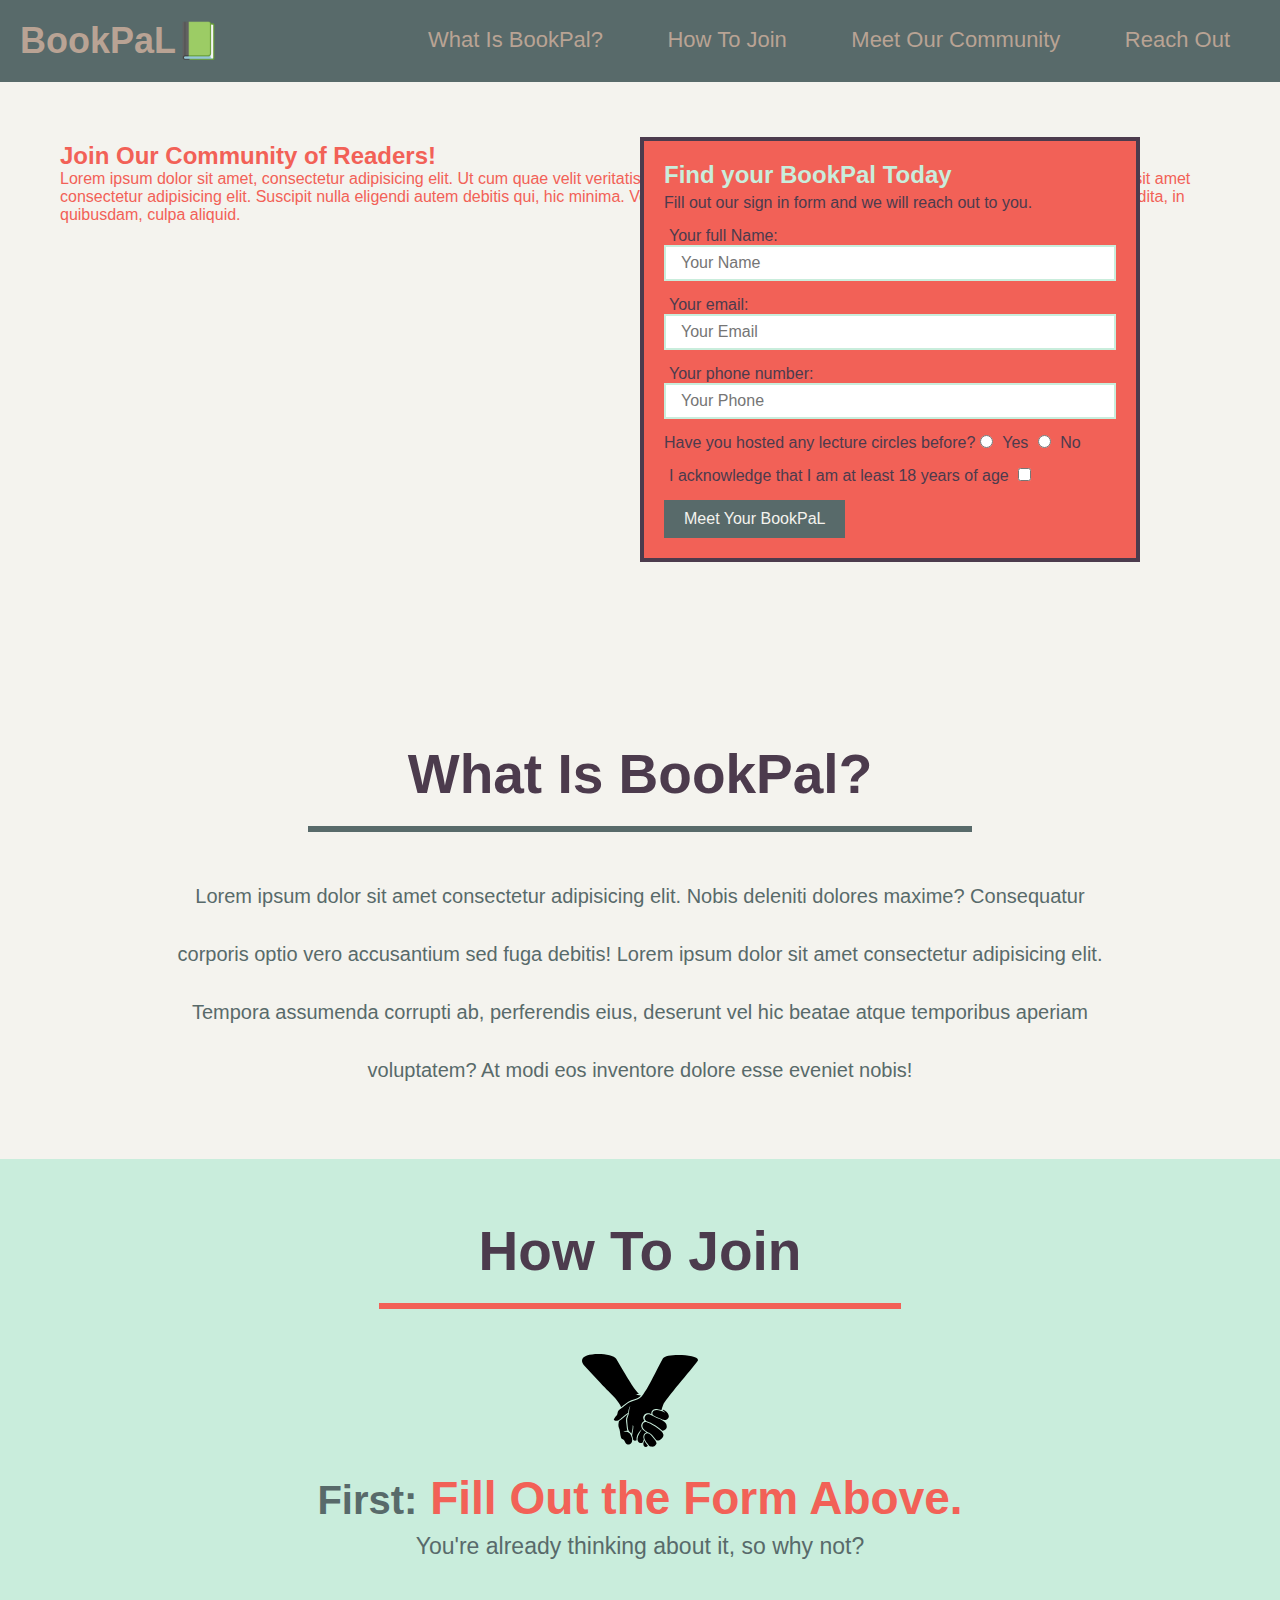
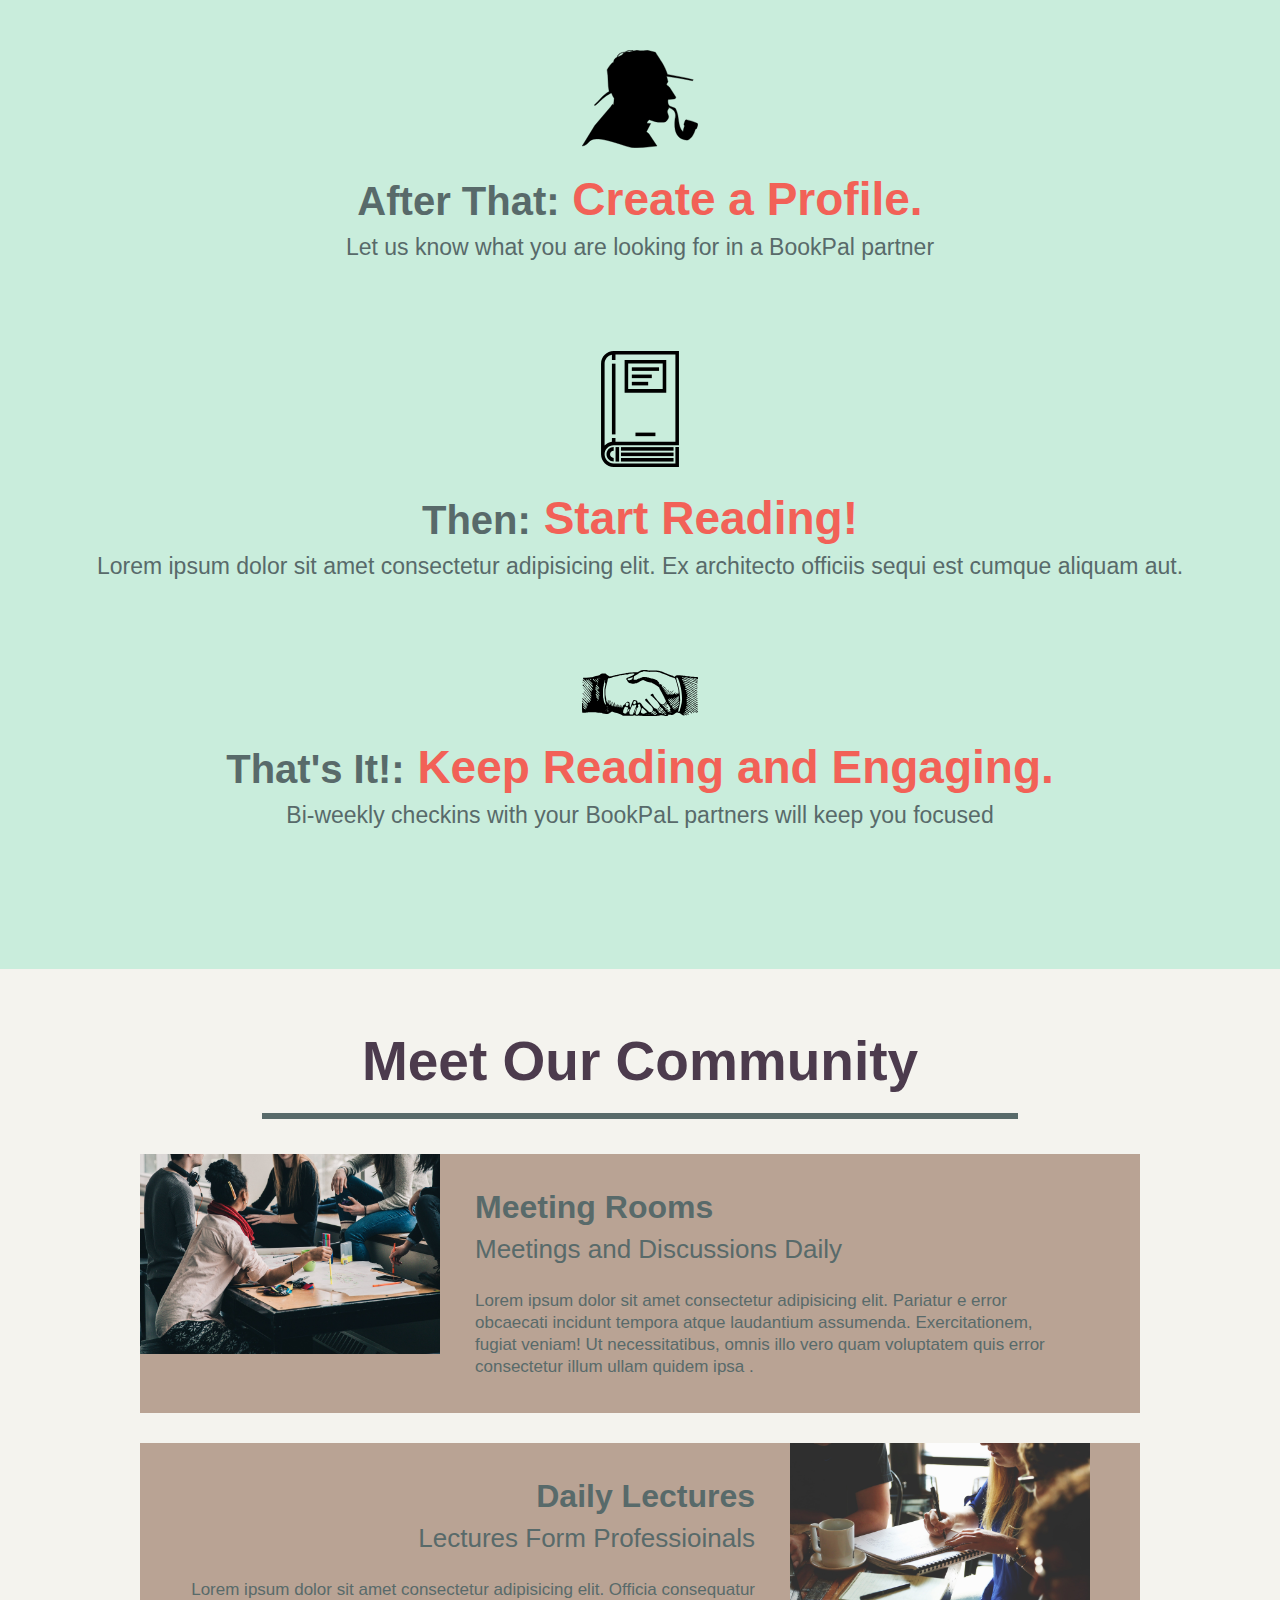
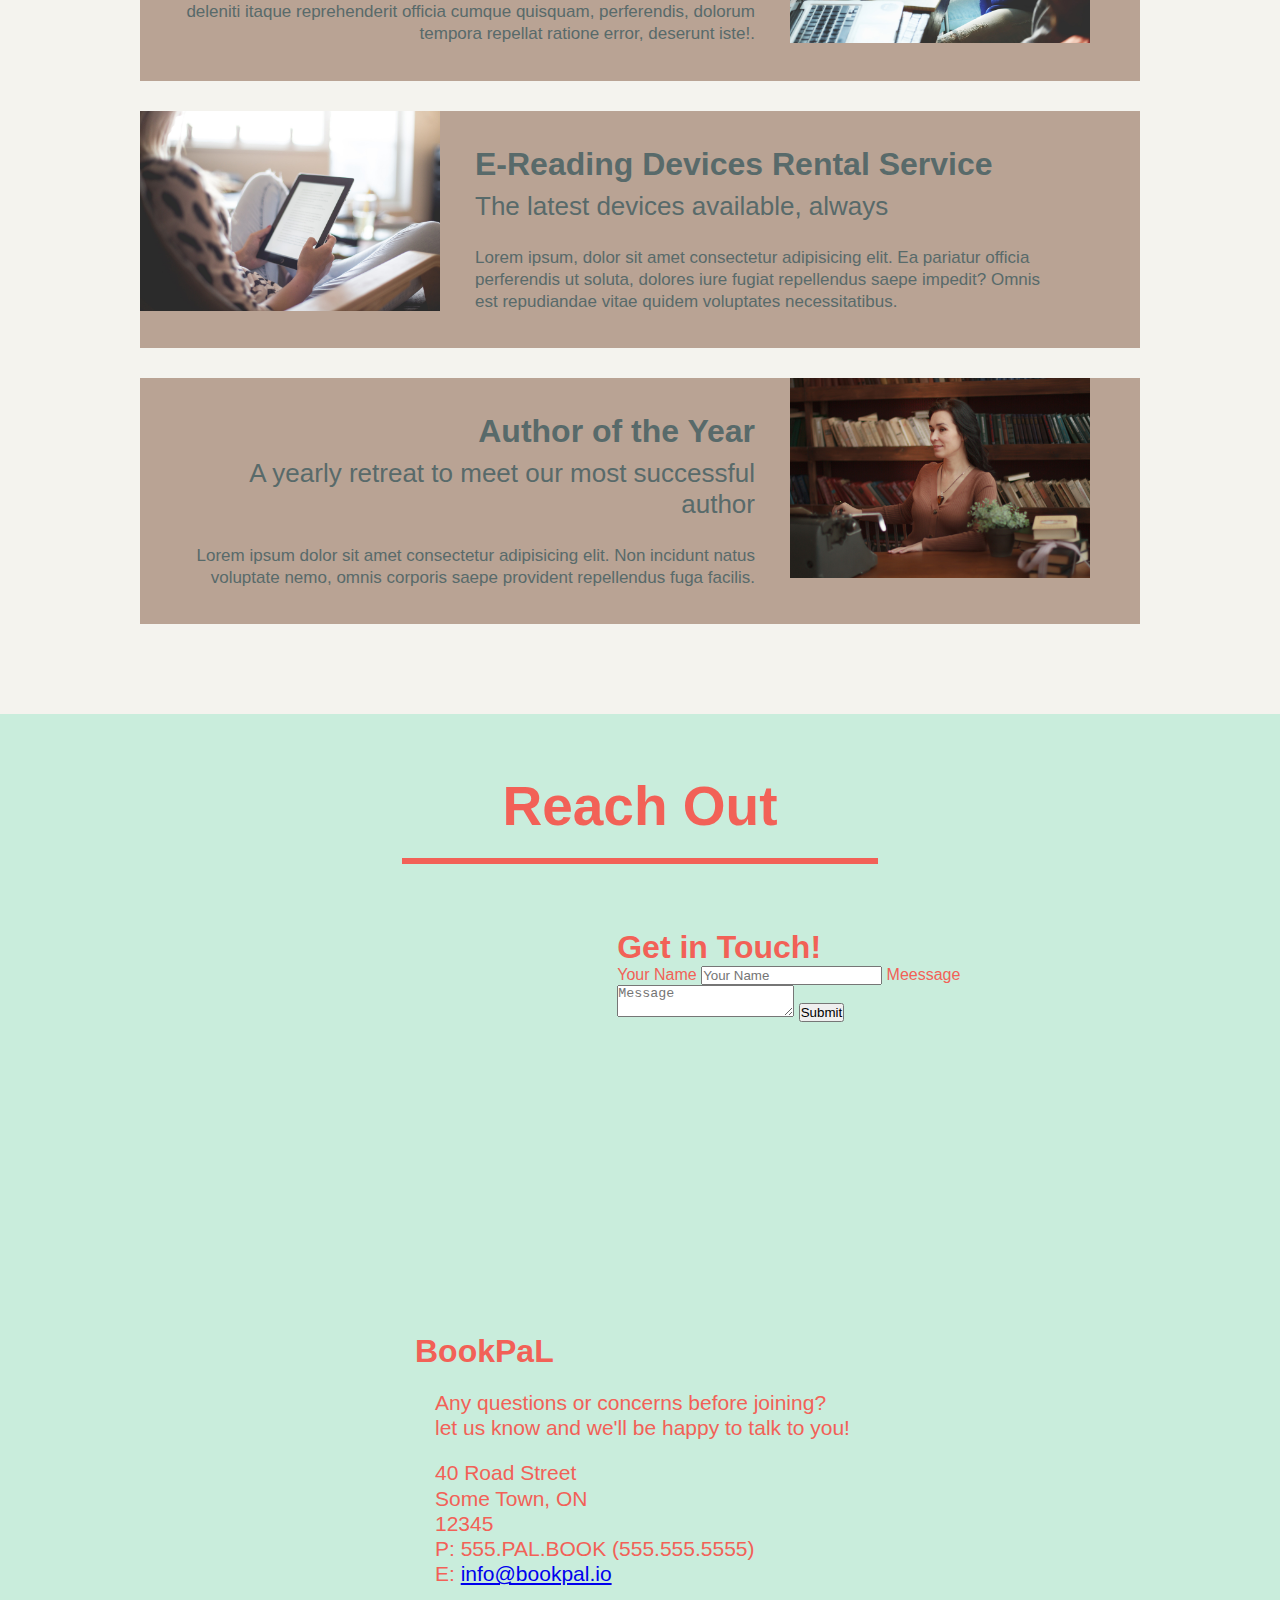
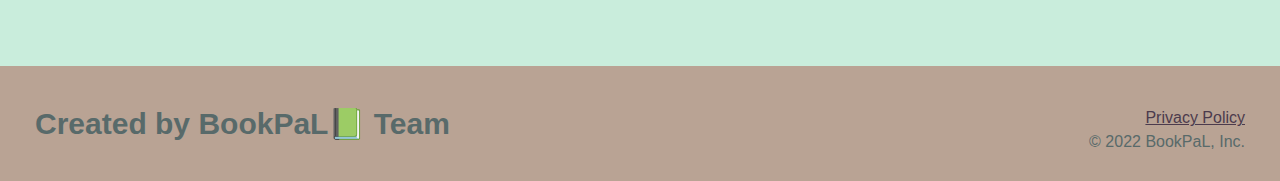
==== index.html @ dd8563ef "added a contact form scafolding" ====
<!DOCTYPE html>
<html lang="eng">
  <head>
    <meta charset="UTF-8" />
    <title>Book Pal</title>
    <link rel="stylesheet" href="./assets/css/style.css">
  </head>
  <body>
    <!-- navigation -->
    <header>
      <h1>
        <a href="/">BookPaL📗
        </a>
      </h1>
      <nav>
        <ul>
          <li><a title="link to What is BookPal"  href="#what-is-bookpal">What Is BookPal?</a></li>
          <li><a title="link to How To Join" href="#how-to-join">How To Join</a></li>
          <li><a title="link to Meet Our Comunity" href="#meet-our-community">Meet Our Community</a></li>
          <li><a title="link to Reach Out" href="#reach-out">Reach Out</a></li>
        </ul>
      </nav>
    </header>

    <!-- hero/jumbotron -->
    <section class="hero">
      <div class="hero-cta">
        <h2>Join Our Community of Readers!</h2>
        <p>Lorem ipsum dolor sit amet, consectetur adipisicing elit. Ut cum quae velit veritatis placeat natus fugit totam atque quibusdam illum!
          Lorem, ipsum dolor sit amet consectetur adipisicing elit. Suscipit nulla eligendi autem debitis qui, hic minima. Voluptatibus eos, tempora officiis ea sint inventore nemo commodi expedita, in quibusdam, culpa aliquid.
        </p>
      </div>

      <div class="hero-form">
        <h3>Find your BookPal Today</h3>
        <p>Fill out our sign in form and we will reach out to you.</p>
        <form>
          <label for="name">Your full Name:</label>
          <input type="text" placeholder="Your Name" name="name" id="name" class="form-input"/>
          <label for="email">Your email:</label>
          <input type="email" placeholder="Your Email" name="email" id="email" class="form-input"/>
          <label for="phone">Your phone number:</label>
          <input type="tel" placeholder="Your Phone" name="phone" id="phone" class="form-input"/>
          <p>
            Have you hosted any lecture circles before?
            <input type="radio" name="lecture-confirm" id="lecture-yes">
            <label for="lecture-yes">Yes</label>
            <input type="radio" name="lecture-confirm" id="lecture-no">
            <label for="lecture-no">No</label>
          </p>
          <p>
            <label for="checkbox">I acknowledge that I am at least 18 years of age </label>
            <input type="checkbox" name="age-confirm" id="checkbox">
          </p>
          <button type="submit">
            Meet Your BookPaL
          </button>
        </form>
      </div>
    </section>

    <!-- "what we do" section -->
    <section id="what-is-bookpal" class="intro">
      <h2 class="section-title primary-border">What Is BookPal?</h2>
      <p>
        Lorem ipsum dolor sit amet consectetur adipisicing elit. Nobis deleniti dolores maxime? Consequatur corporis optio vero accusantium sed fuga debitis!
        Lorem ipsum dolor sit amet consectetur adipisicing elit. Tempora assumenda corrupti ab, perferendis eius, deserunt vel hic beatae atque temporibus aperiam voluptatem? At modi eos inventore dolore esse eveniet nobis!
      </p>
    </section>

    <!-- "what you do" section -->
    <section id="how-to-join" class="steps">
      <h2 class="section-title secondary-border">How To Join</h2>
      <div>
        <img src="./assets//images/join.svg" alt="">
        <h3><span>First:</span> Fill Out the Form Above.</h3>
        <p>You're already thinking about it, so why not?</p>
      </div>
    
      <div>
        <img src="./assets/images/profile.svg" alt="">
        <h3><span>After That:</span> Create a Profile.</h3>
        <p>Let us know what you are looking for in a BookPal partner</p>
      </div>
    
      <div>
        <img src="./assets/images/read.svg" alt="">
        <h3><span>Then:</span> Start Reading!</h3>
        <p>Lorem ipsum dolor sit amet consectetur adipisicing elit. Ex architecto officiis sequi est cumque aliquam aut.</p>
      </div>
    
      <div>
        <img src="./assets/images/keep.svg" alt="">
        <h3><span>That's It!:</span> Keep Reading and Engaging.</h3>
        <p>Bi-weekly checkins with your BookPaL partners will keep you focused</p>
      </div>
    </section>

    <!-- "meet the trainers" section -->
    <section id="meet-our-community" class="community">

      <h2 class="section-title primary-border">Meet Our Community</h2>

      <article class="community-perk">
        <img src="./assets/images/community1.jpg" alt="people reading">
        <div class="community-info text-left">
          <h3>Meeting Rooms</h3>
          <h4>Meetings and Discussions Daily</h4>
          <p>Lorem ipsum dolor sit amet consectetur adipisicing elit. Pariatur e error obcaecati incidunt tempora atque laudantium assumenda. Exercitationem, fugiat veniam! Ut necessitatibus, omnis illo vero quam voluptatem quis error consectetur illum ullam quidem ipsa .</p>
        </div>
      </article>
      <article class="community-perk">
        <div class="community-info text-right">
          <h3>Daily Lectures</h3>
          <h4>Lectures Form Professioinals</h4>
          <p>Lorem ipsum dolor sit amet consectetur adipisicing elit. Officia consequatur deleniti itaque reprehenderit officia cumque quisquam, perferendis, dolorum tempora repellat ratione error, deserunt iste!.</p>
        </div>
        <img src="./assets/images/community2.jpg" alt="woman writing">
      </article>
      <article class="community-perk">
        <img src="./assets/images/community3.jpg" alt="woman reading">
        <div class="community-info text-left">
          <h3>E-Reading Devices Rental Service</h3>
          <h4>The latest devices available, always</h4>
          <p>Lorem ipsum, dolor sit amet consectetur adipisicing elit. Ea pariatur officia perferendis ut soluta, dolores iure fugiat repellendus saepe impedit? Omnis est repudiandae vitae quidem voluptates necessitatibus.</p>
        </div>
      </article>
      <article class="community-perk">
        <div class="community-info text-right">
          <h3>Author of the Year</h3>
          <h4>A yearly retreat to meet our most successful author</h4>
          <p>Lorem ipsum dolor sit amet consectetur adipisicing elit. Non incidunt natus voluptate nemo, omnis corporis saepe provident repellendus fuga facilis.</p>
        </div>
        <img src="./assets/images/community4.jpg" alt="woman librarian">
      </article>
      
    </section>

    <!-- "reach out" section -->
    <section id="reach-out" class="contact">
      <h2 class="section-title">Reach Out</h2>
      <div class="contact-info">
        <iframe src="https://www.google.com/maps/embed?pb=!1m18!1m12!1m3!1d22413.95978256973!2d-75.73854106124037!3d45.39431506239845!2m3!1f0!2f0!3f0!3m2!1i1024!2i768!4f13.1!3m3!1m2!1s0x4cce042fa78a040b%3A0x41870221886a58a1!2s40%20Ruskin%20St%2C%20Ottawa%2C%20ON%20K1Y%204W7!5e0!3m2!1sen!2sca!4v1673486458736!5m2!1sen!2sca" 
        style="border:0;" 
        allowfullscreen="" 
        loading="lazy" 
        referrerpolicy="no-referrer-when-downgrade">
        </iframe>

        <div class="contact-form">
          <h3>Get in Touch!</h3>
          <form action="">
            <label for="contact-name">Your Name</label>
            <input type="text" id="contact-name" placeholder="Your Name" />

            <label for="contact-message">Meessage</label>
            <textarea id="contact-message" placeholder="Message" ></textarea>
            
            <button type="submit">Submit</button>
          </form>
        </div>

        <div>
          <h3>BookPaL</h3>
          <p>Any questions or concerns before joining?
            <br />
          let us know and we'll be happy to talk to you!
          </p>
          <address>
            40 Road Street <br/>
            Some Town, ON<br/>
            12345<br />
            P: 555.PAL.BOOK (555.555.5555)<br/>
            E: <a href="mailto:info@bookpal.io">info@bookpal.io</a>
          </address>
        </div>
      </div>
    </section>


    <!-- footer -->
    <footer>
      <h2> Created by BookPaL📗 Team </h2>
      <div>
        <a href="./privacy-policy.html">Privacy Policy</a><br />
        &copy; 2022 BookPaL, Inc.
      </div>
    </footer>
  </body>
</html>
---- assets/css/style.css ----
:root{
  --brown: #4C3B4D;
  --green:#586A6A;
  --cream: #B9A394;
  --light: #f4f3ee;
  --mint: #C9EDDC;
  --coral:#F26157;
  text-decoration: none;
}

*{
  margin: 0;
  padding: 0;
  box-sizing: border-box;
  /* outline: red 1px solid; */
}

body {
  background-color: var(--light);
  font-family: Helvetica, Arial, sans-serif;
  color: var(--coral);
}

header{
  padding: 20px;
  background-color: var(--green);
}

header h1 {
  font-weight: bold;
  font-size: 36px;
  color: var(--cream);
  margin: 0;
  display: inline;
}

header a {
  color: var(--cream);
  text-decoration: none;
}

header nav{
  float: right;
  margin: 7px 0;
}

header nav ul li {
  display: inline;
}

header nav ul li a{
  margin: 0 30px;
  font-weight: lighter;
  font-size: 22px;
}

footer{
  background: var(--cream);
  width: 100%;
  padding: 40px 35px;
}

footer h2{
  display: inline;
  color: var(--green);
  font-size:  30px;
  margin: 0;
}

footer div{
  float: right;
  line-height: 1.5;
  text-align: right;
  color: var(--green)
}

footer a{
  color: var(--brown);
}

section {
  padding: 60px;
}

.hero {
  background-image: url("../images/hero-book.jpg");
  height: 600px;
  background-size: cover;
  background-position:bottom;
  position: relative;
}

.hero-form{
  background-color: var(--coral);
  padding: 20px;
  width: 500px;
  color: var(--brown);
  border: solid 4px var(--brown);
  position: absolute;
  bottom: 120px;
  right: 140px;


}

.hero-form h3{
  color: var(--mint);
  font-size: 24px;
  margin: 0;
}

.hero-form p {
  margin: 5px 0 15px 0;
}

.hero-form label {
  margin: 0 5px;
} 

.form-input {
  border:2px solid var(--mint);
  display: block;
  padding: 7px 15px;
  font-size: 16px;
  color: var(--green);
  width: 100%;
  margin-bottom: 15px;;
}

.hero-form button {
  color: var(--light);
  background-color: var(--green);
  border: none;
  padding: 10px 20px;
  font-size: 16px;
}

/*HERO STYLES END*/

.intro {
  text-align: center;
}


.section-title{
  font-size: 55px;
  color: var(--brown);
  margin-bottom: 35px;
  padding: 0 100px 20px 100px;
  border-bottom: 6px solid var(--coral);
  display: inline-block;
}

.primary-border{
  border-color: var(--green)
}

.secondary-border{
  border-color: var(--coral);
}

.intro p{
  line-height: 2.9;
  color: var(--green) ;
  width: 80%;
  font-size: 20px;
  /*  common tactic for centering a block element with a width of less than 100% */
  /* Note that this only works for horizontal centering. */
  margin: 0 auto; 
}

.steps{
  text-align: center;
  background: var(--mint);
}

.steps div {
  margin-bottom: 80px;
}

.steps img {
  width:10%;
  margin: 10px 0;
}

.steps h3 {
  color: var(--coral);
  font-size: 46px;
  margin-top: 10px;
  margin-bottom: 8px;

}

.steps p{
  color: var(--green);
  font-size:23px;
}

.steps span{
  font-size: 40px;
  color: var(--green);
}

/* community section stylyng begins here */
.community{
  text-align: center;
}

.community-perk{
  width: 1000px;
  margin: 0 auto 30px auto;
  background: var(--cream);
  color: var(--green);
  overflow: auto;
}

.community-perk img{
  width: 30%;
  float: left;
}

.community-info{
  padding: 35px;
  float: left;
  width: 65%;
}

.text-left {
  text-align: left;
}

.text-right {
  text-align: right;
}

.community-info h3{
  font-size: 32px;
  margin-bottom: 8px;
}

.community-info h4{ 
  font-weight: lighter;
  font-size: 26px;
  margin-bottom: 25px;
}

.community-info p{
  font-size: 17px;
  line-height: 1.3;
}

.contact{
  background-color: var(--mint);
  /* color: var(--green); */
  text-align: center;
}

.contact h2 {
  color: var(--coral);
}

.contact-info iframe {
  width: 400px;
  height: 400px;
}

.contact-info div {
  width: 510px;
  display: inline-block;
  vertical-align: top;
  text-align: left;
  margin: 30px 0 0 60px;
}

.contact-info h3{
  font-size: 32px;
}

.contact-info p, .contact-info address {
  margin: 20px;
  line-height: 1.2;
  font-size: 21px;
  font-style: normal;
}
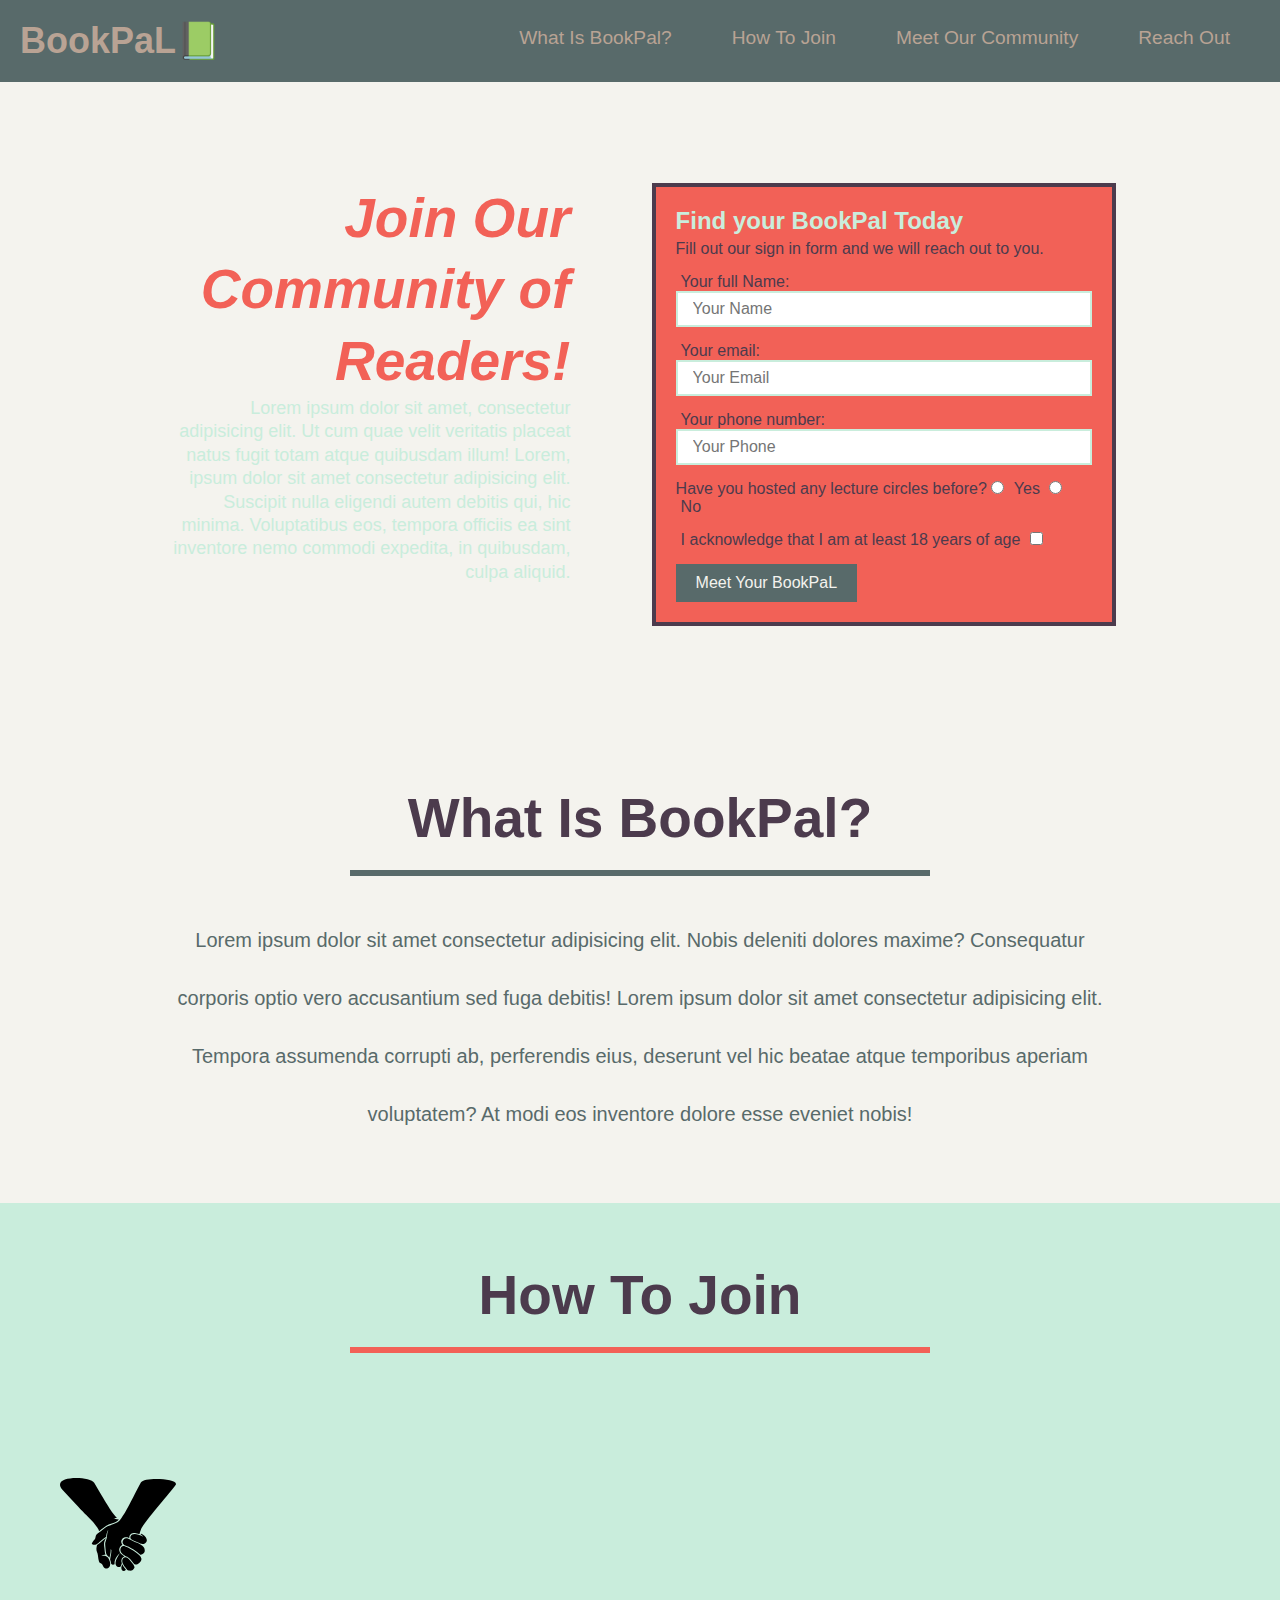
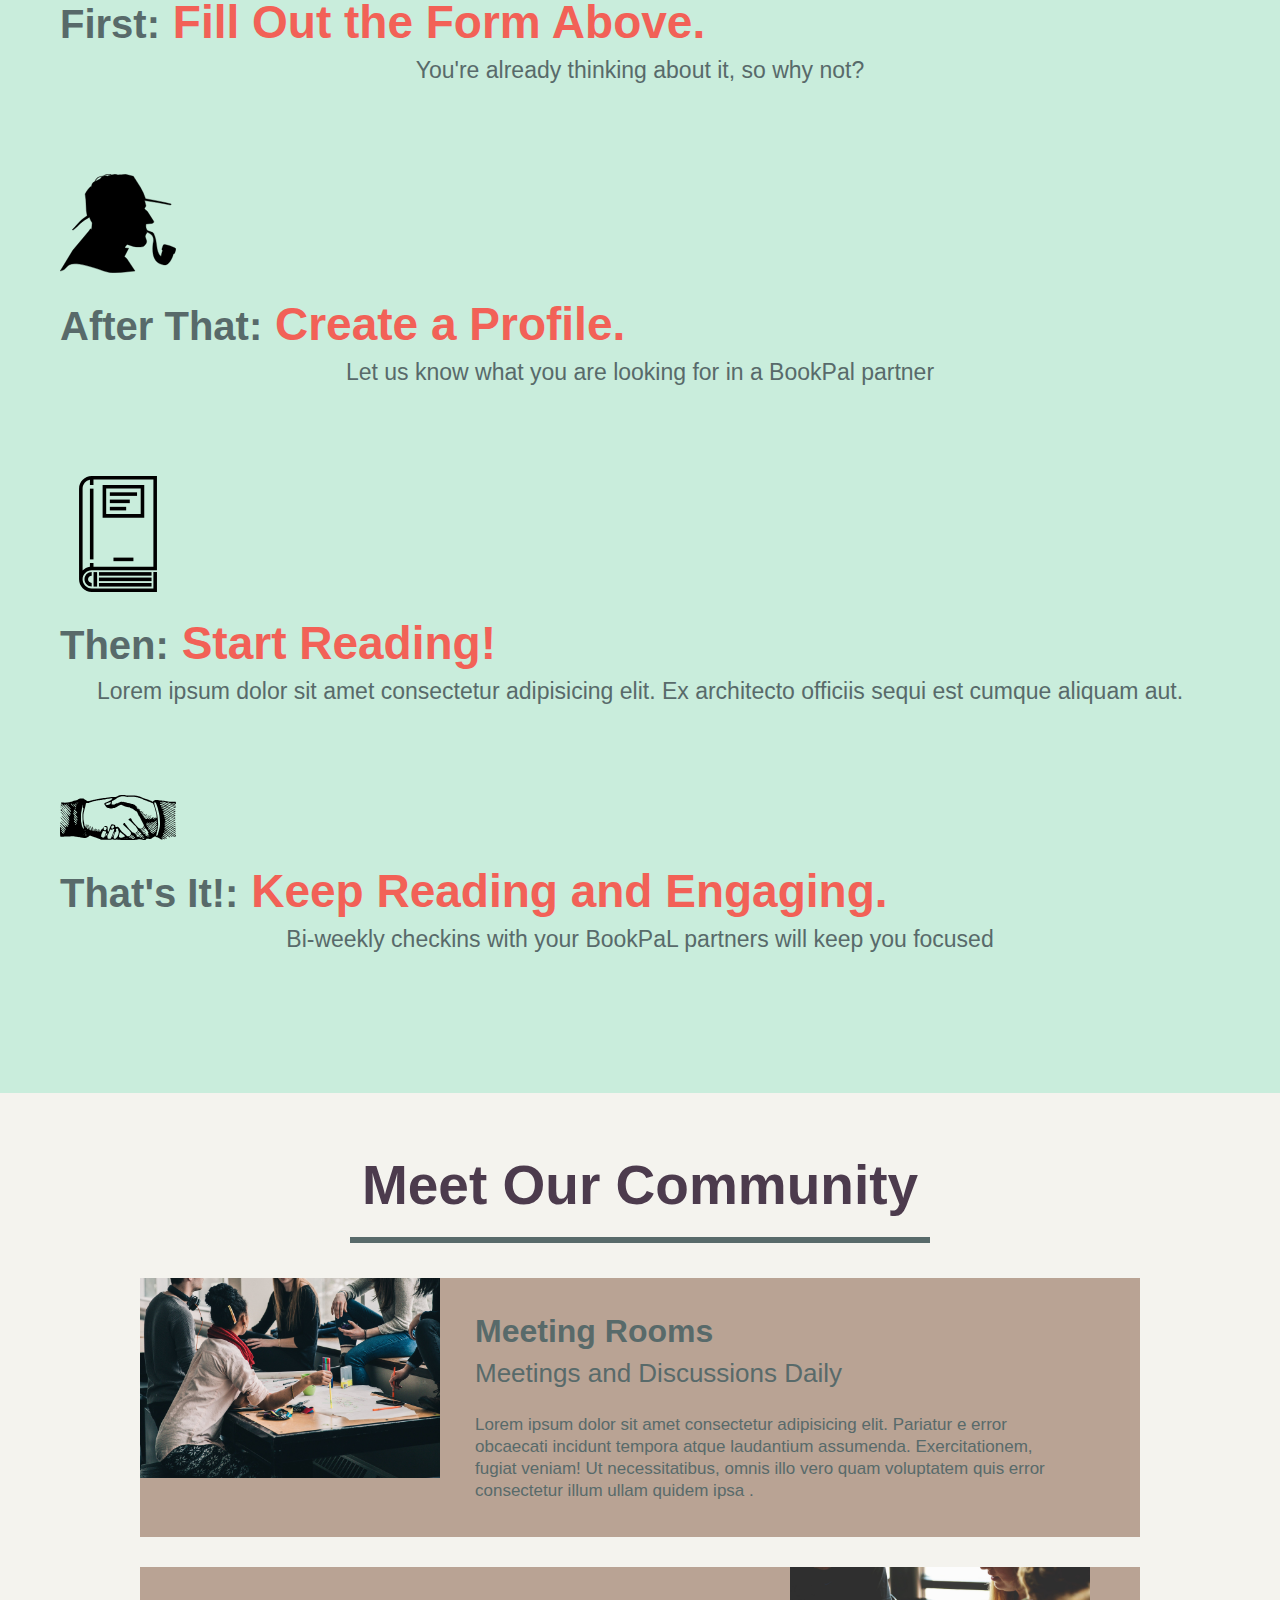
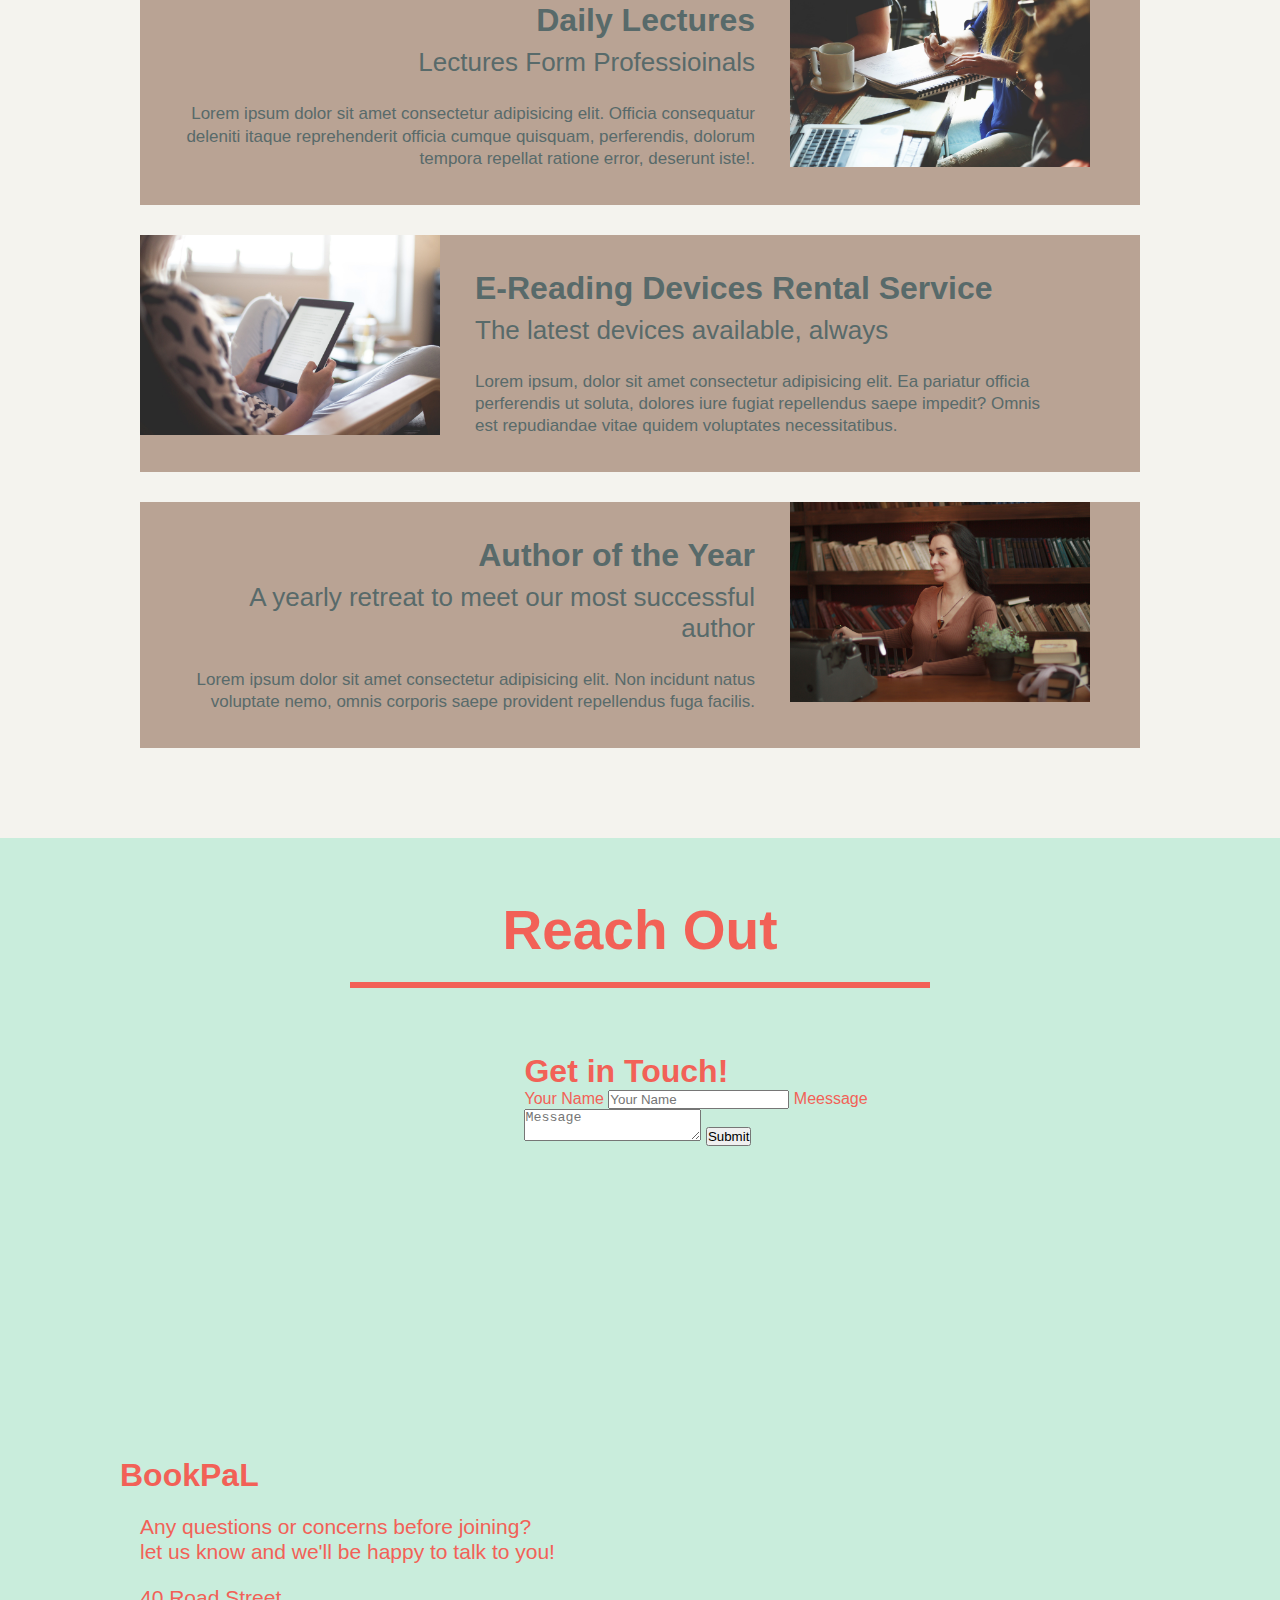
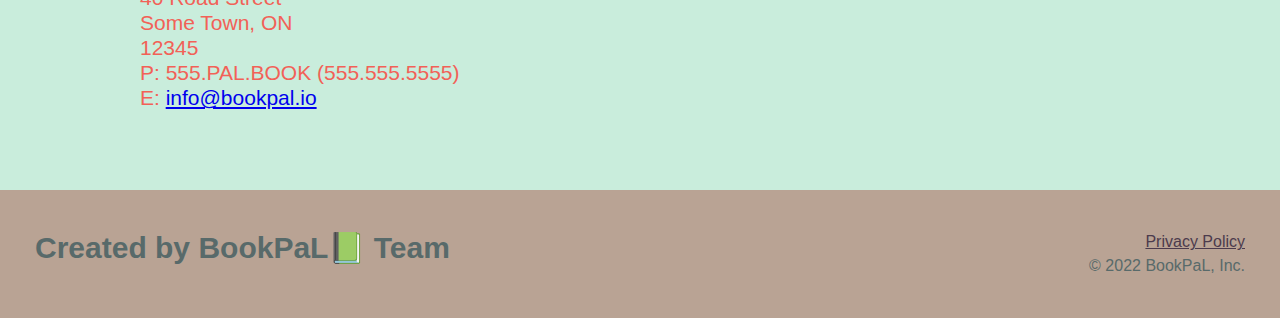
==== commit 1eefd1c9: "restructured the titles for each section" ====
--- a/index.html
+++ b/index.html
@@ -61,16 +61,22 @@
 
     <!-- "what we do" section -->
     <section id="what-is-bookpal" class="intro">
-      <h2 class="section-title primary-border">What Is BookPal?</h2>
-      <p>
-        Lorem ipsum dolor sit amet consectetur adipisicing elit. Nobis deleniti dolores maxime? Consequatur corporis optio vero accusantium sed fuga debitis!
-        Lorem ipsum dolor sit amet consectetur adipisicing elit. Tempora assumenda corrupti ab, perferendis eius, deserunt vel hic beatae atque temporibus aperiam voluptatem? At modi eos inventore dolore esse eveniet nobis!
-      </p>
+      <div class="flex-row">
+        <h2 class="section-title primary-border">What Is BookPal?</h2>
+      </div>
+      <div class="flex-row">
+        <p>
+          Lorem ipsum dolor sit amet consectetur adipisicing elit. Nobis deleniti dolores maxime? Consequatur corporis optio vero accusantium sed fuga debitis!
+          Lorem ipsum dolor sit amet consectetur adipisicing elit. Tempora assumenda corrupti ab, perferendis eius, deserunt vel hic beatae atque temporibus aperiam voluptatem? At modi eos inventore dolore esse eveniet nobis!
+        </p>
+      </div>
     </section>
 
     <!-- "what you do" section -->
     <section id="how-to-join" class="steps">
-      <h2 class="section-title secondary-border">How To Join</h2>
+      <div class="flex-row">
+        <h2 class="section-title secondary-border">How To Join</h2>
+      </div>
       <div>
         <img src="./assets//images/join.svg" alt="">
         <h3><span>First:</span> Fill Out the Form Above.</h3>
@@ -98,9 +104,9 @@
 
     <!-- "meet the trainers" section -->
     <section id="meet-our-community" class="community">
-
-      <h2 class="section-title primary-border">Meet Our Community</h2>
-
+      <div class="flex-row">
+        <h2 class="section-title primary-border">Meet Our Community</h2>
+      </div>
       <article class="community-perk">
         <img src="./assets/images/community1.jpg" alt="people reading">
         <div class="community-info text-left">
@@ -138,7 +144,9 @@
 
     <!-- "reach out" section -->
     <section id="reach-out" class="contact">
-      <h2 class="section-title">Reach Out</h2>
+      <div class="flex-row">
+        <h2 class="section-title">Reach Out</h2>
+      </div>
       <div class="contact-info">
         <iframe src="https://www.google.com/maps/embed?pb=!1m18!1m12!1m3!1d22413.95978256973!2d-75.73854106124037!3d45.39431506239845!2m3!1f0!2f0!3f0!3m2!1i1024!2i768!4f13.1!3m3!1m2!1s0x4cce042fa78a040b%3A0x41870221886a58a1!2s40%20Ruskin%20St%2C%20Ottawa%2C%20ON%20K1Y%204W7!5e0!3m2!1sen!2sca!4v1673486458736!5m2!1sen!2sca" 
         style="border:0;" 
--- a/assets/css/style.css
+++ b/assets/css/style.css
@@ -24,6 +24,9 @@
 header{
   padding: 20px;
   background-color: var(--green);
+  display: flex;
+  justify-content: space-between;
+  flex-wrap: wrap;
 }
 
 header h1 {
@@ -31,7 +34,6 @@
   font-size: 36px;
   color: var(--cream);
   margin: 0;
-  display: inline;
 }
 
 header a {
@@ -40,35 +42,39 @@
 }
 
 header nav{
-  float: right;
   margin: 7px 0;
 }
 
-header nav ul li {
-  display: inline;
+header nav ul {
+  display: flex;
+  flex-wrap: wrap;
+  justify-content: space-between;
+  align-items: center;
+  list-style: none;
 }
 
 header nav ul li a{
   margin: 0 30px;
   font-weight: lighter;
-  font-size: 22px;
+  font-size: 1.5vw;
 }
 
 footer{
   background: var(--cream);
   width: 100%;
   padding: 40px 35px;
+  display: flex;
+  justify-content: space-between;
+  flex-wrap: wrap;
 }
 
 footer h2{
-  display: inline;
   color: var(--green);
   font-size:  30px;
   margin: 0;
 }
 
 footer div{
-  float: right;
   line-height: 1.5;
   text-align: right;
   color: var(--green)
@@ -84,23 +90,35 @@
 
 .hero {
   background-image: url("../images/hero-book.jpg");
-  height: 600px;
   background-size: cover;
   background-position:bottom;
-  position: relative;
+  display: flex;
+  justify-content: center;
+  flex-wrap: wrap;
+}
+
+.hero-cta{
+  width: 35%;
+  text-align: right;
+  margin: 3.5%;
+  color: var(--mint);
+  font-size: 18px;
+  line-height: 1.3;
+}
+
+.hero-cta h2 {
+  font-style: italic;
+  font-size: 55px;
+  color:var(--coral);
 }
 
 .hero-form{
   background-color: var(--coral);
   padding: 20px;
-  width: 500px;
   color: var(--brown);
   border: solid 4px var(--brown);
-  position: absolute;
-  bottom: 120px;
-  right: 140px;
-
-
+  width: 40%;
+  margin: 3.5%;
 }
 
 .hero-form h3{
@@ -136,19 +154,14 @@
 }
 
 /*HERO STYLES END*/
-
-.intro {
-  text-align: center;
-}
-
-
 .section-title{
   font-size: 55px;
   color: var(--brown);
-  margin-bottom: 35px;
-  padding: 0 100px 20px 100px;
   border-bottom: 6px solid var(--coral);
-  display: inline-block;
+  padding-bottom: 20px;
+  text-align: center;
+  margin: 0 auto 35px auto;
+  width: 50%;
 }
 
 .primary-border{
@@ -164,13 +177,13 @@
   color: var(--green) ;
   width: 80%;
   font-size: 20px;
+  text-align: center;
   /*  common tactic for centering a block element with a width of less than 100% */
   /* Note that this only works for horizontal centering. */
   margin: 0 auto; 
 }
 
 .steps{
-  text-align: center;
   background: var(--mint);
 }
 
@@ -194,6 +207,7 @@
 .steps p{
   color: var(--green);
   font-size:23px;
+  text-align: center;
 }
 
 .steps span{
@@ -202,8 +216,8 @@
 }
 
 /* community section stylyng begins here */
-.community{
-  text-align: center;
+.community{  /*trainers*/
+
 }
 
 .community-perk{
@@ -251,8 +265,6 @@
 
 .contact{
   background-color: var(--mint);
-  /* color: var(--green); */
-  text-align: center;
 }
 
 .contact h2 {
@@ -281,4 +293,8 @@
   line-height: 1.2;
   font-size: 21px;
   font-style: normal;
+}
+
+.flex-row{
+  display: flex;
 }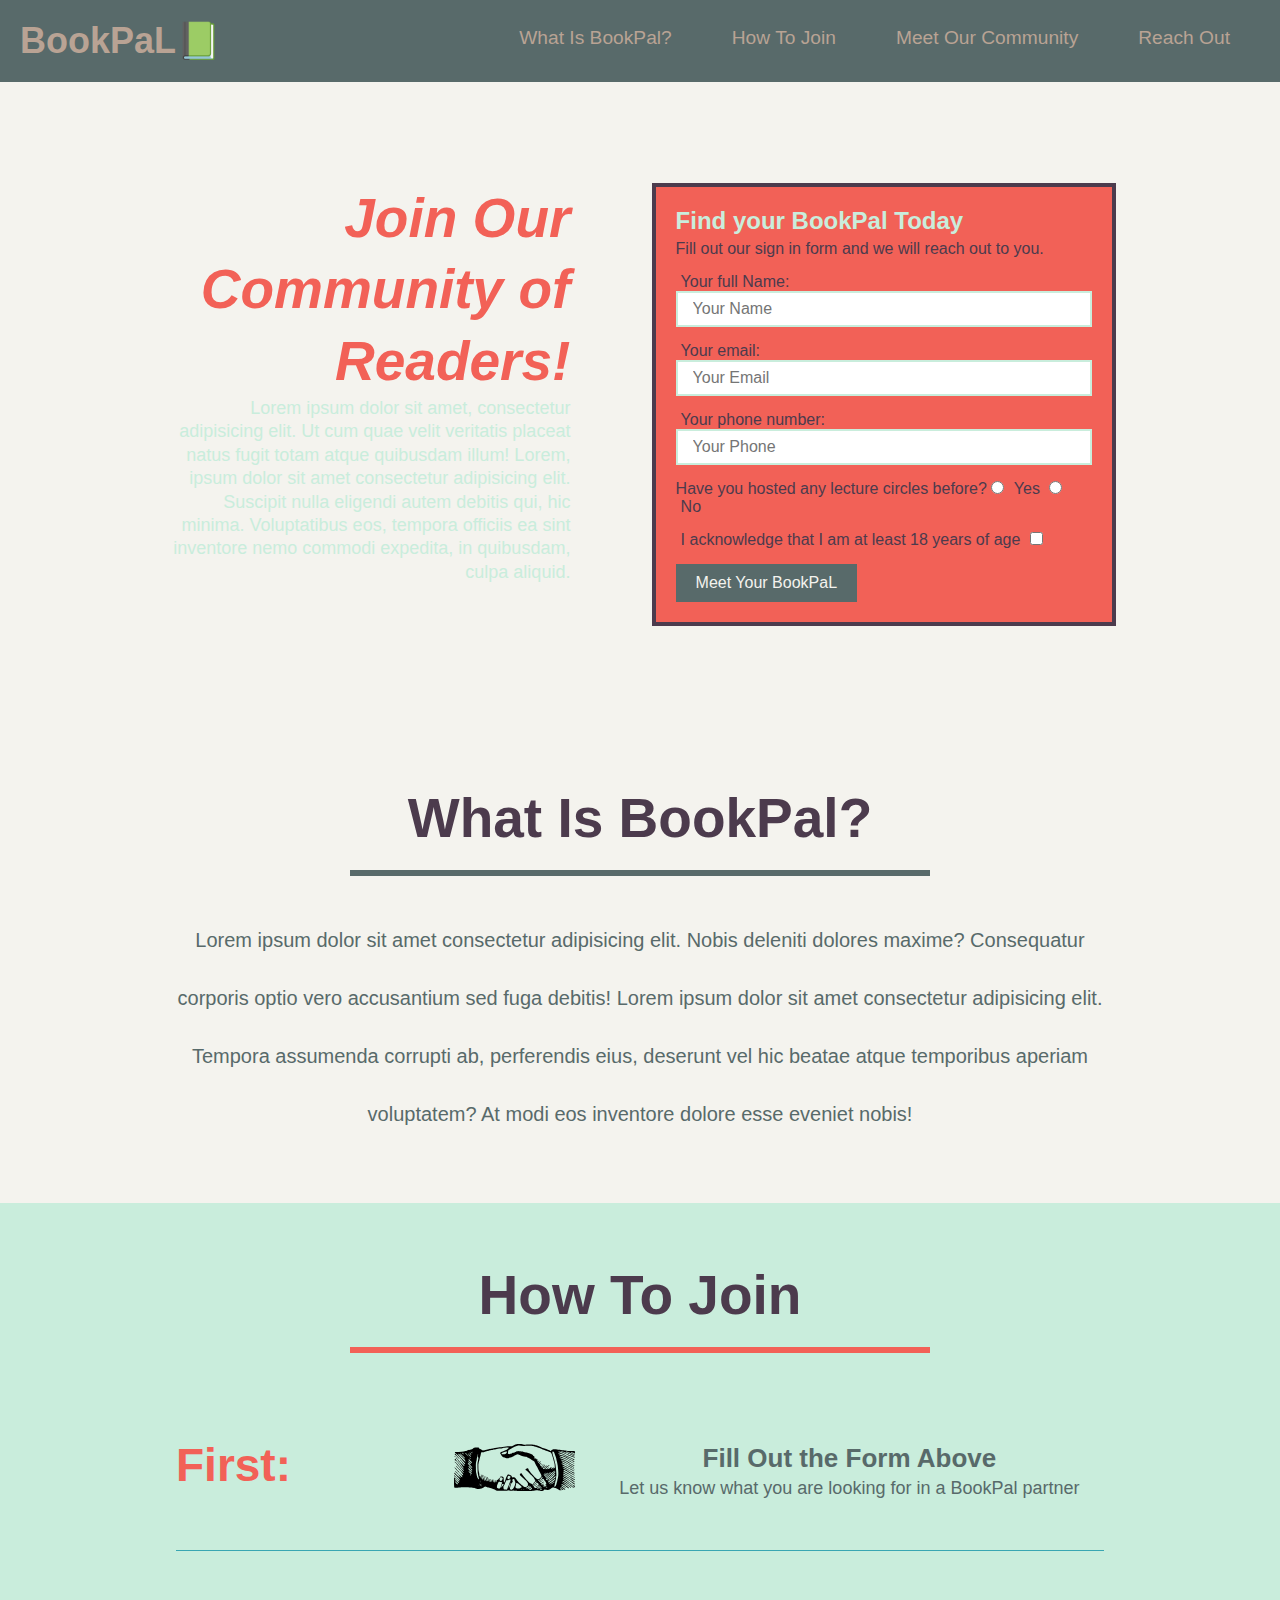
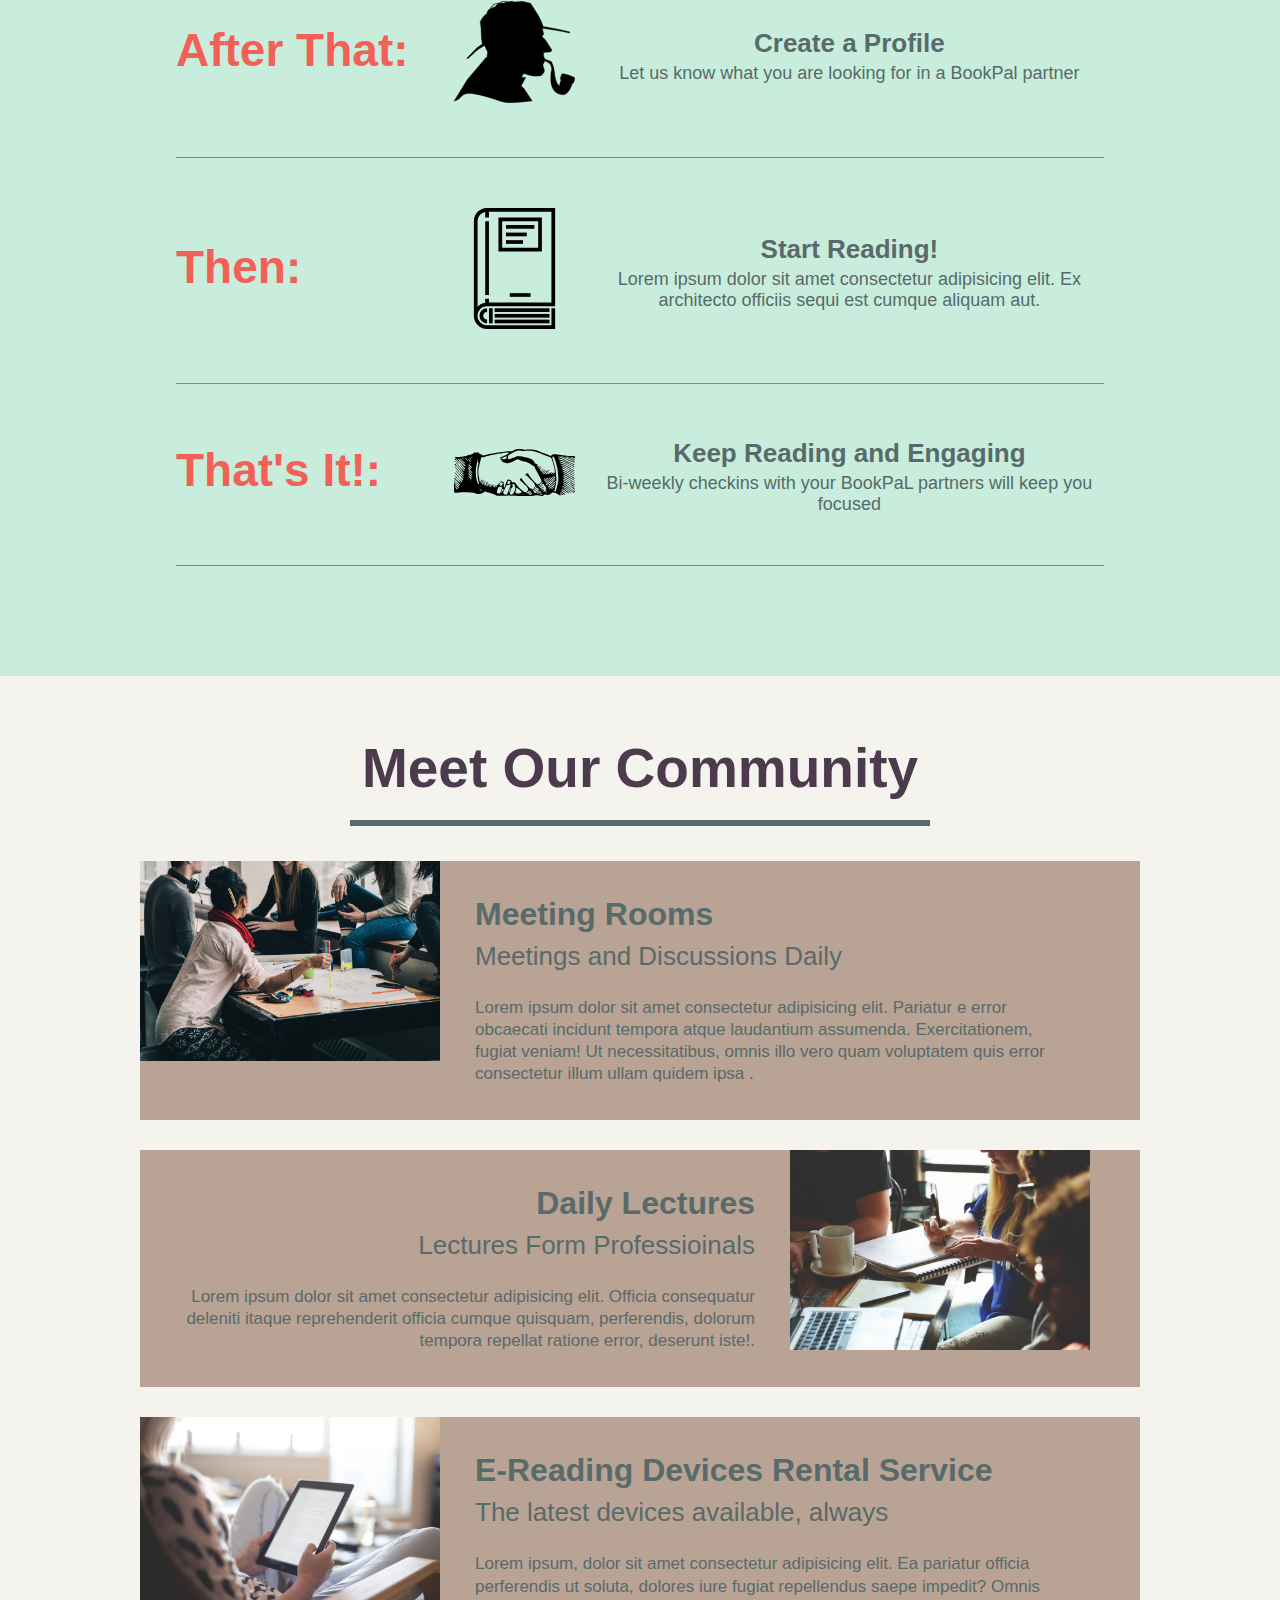
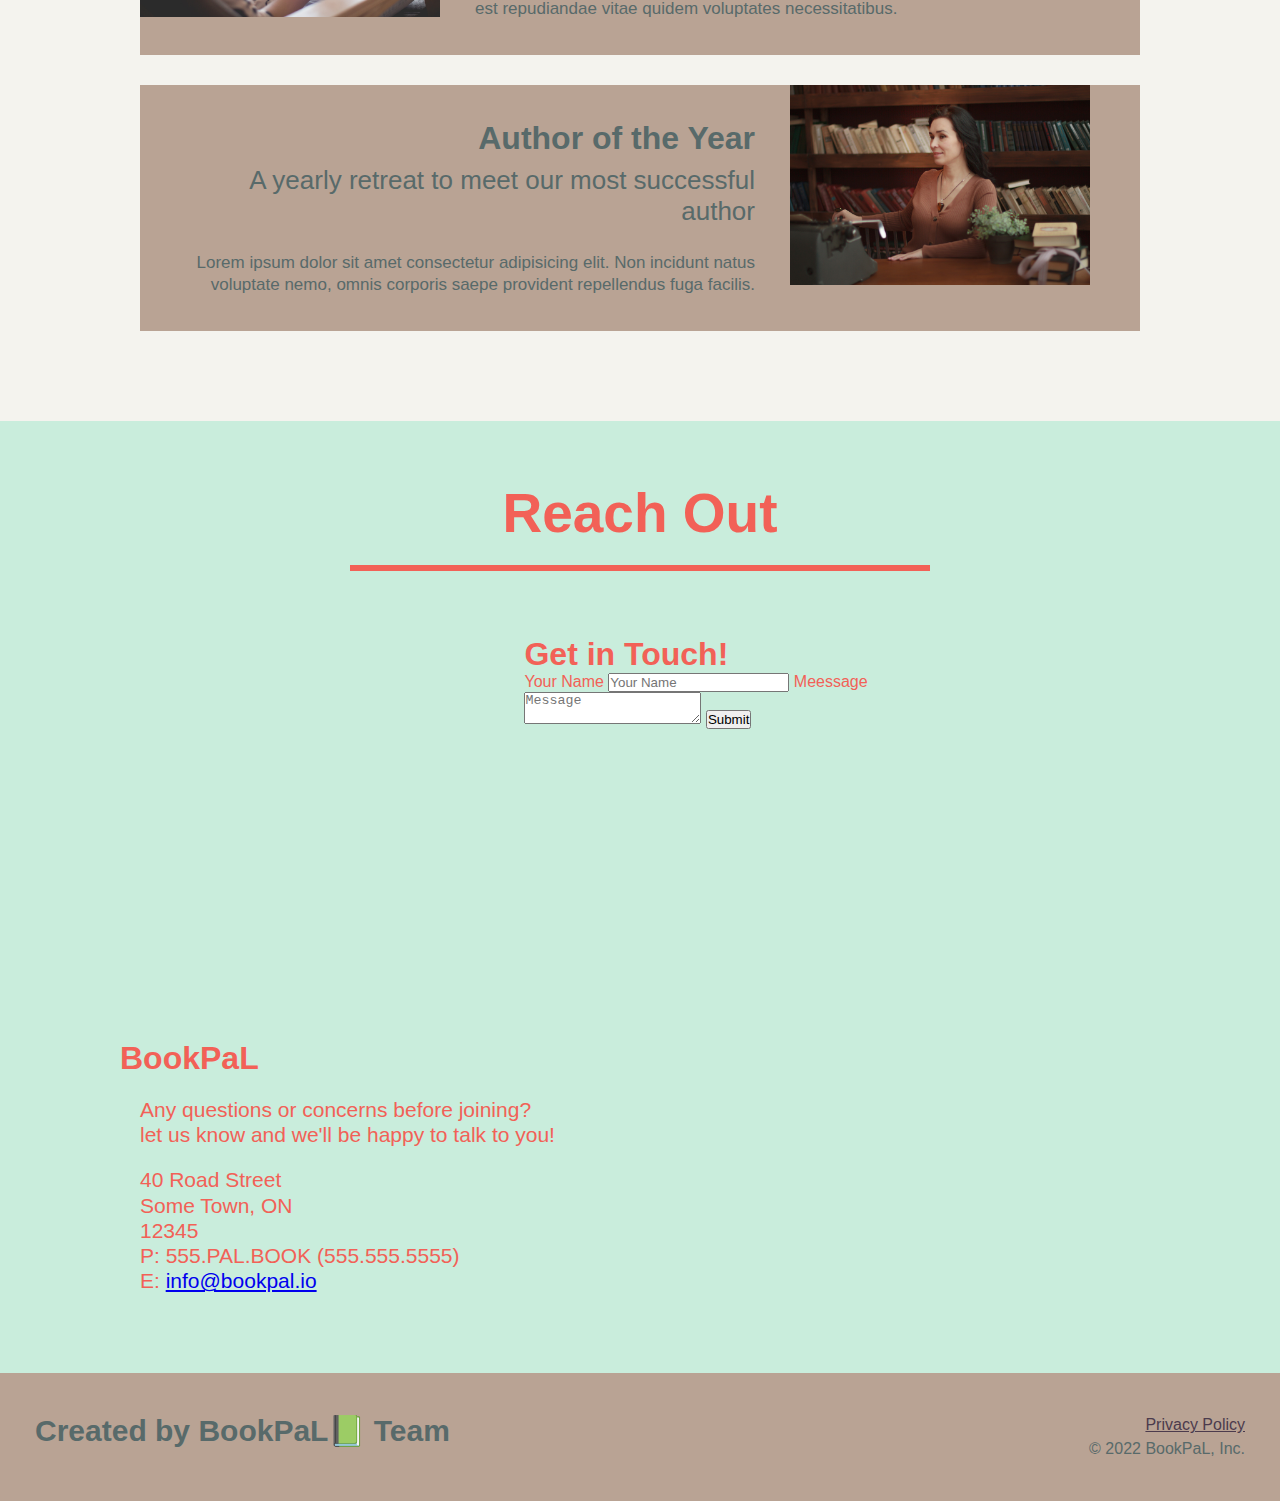
==== commit 18cbc733: "added flexbox to the steps section" ====
--- a/index.html
+++ b/index.html
@@ -77,28 +77,57 @@
       <div class="flex-row">
         <h2 class="section-title secondary-border">How To Join</h2>
       </div>
-      <div>
-        <img src="./assets//images/join.svg" alt="">
-        <h3><span>First:</span> Fill Out the Form Above.</h3>
-        <p>You're already thinking about it, so why not?</p>
-      </div>
     
-      <div>
-        <img src="./assets/images/profile.svg" alt="">
-        <h3><span>After That:</span> Create a Profile.</h3>
-        <p>Let us know what you are looking for in a BookPal partner</p>
+      <div class="step">
+        <h3>First:</h3> 
+        <div class="step-info">
+          <div class="step-img">
+            <img src="./assets/images/keep.svg" alt="">
+          </div>
+          <div class="step-text">
+              <h4>Fill Out the Form Above</h4>
+              <p>Let us know what you are looking for in a BookPal partner</p>
+          </div>
+        </div>
+      </div>
+
+      <div class="step">
+        <h3>After That:</h3> 
+        <div class="step-info">
+          <div class="step-img">
+            <img src="./assets/images/profile.svg" alt="">
+          </div>
+          <div class="step-text">
+              <h4>Create a Profile</h4>
+              <p>Let us know what you are looking for in a BookPal partner</p>
+          </div>
+        </div>
       </div>
     
-      <div>
-        <img src="./assets/images/read.svg" alt="">
-        <h3><span>Then:</span> Start Reading!</h3>
-        <p>Lorem ipsum dolor sit amet consectetur adipisicing elit. Ex architecto officiis sequi est cumque aliquam aut.</p>
+      <div class="step">
+        <h3>Then:</h3> 
+        <div class="step-info">
+          <div class="step-img">
+            <img src="./assets/images/read.svg" alt="">
+          </div>
+          <div class="step-text">
+            <h4>Start Reading!</h4>
+            <p>Lorem ipsum dolor sit amet consectetur adipisicing elit. Ex architecto officiis sequi est cumque aliquam aut.</p>
+          </div>
+        </div>
       </div>
     
-      <div>
-        <img src="./assets/images/keep.svg" alt="">
-        <h3><span>That's It!:</span> Keep Reading and Engaging.</h3>
-        <p>Bi-weekly checkins with your BookPaL partners will keep you focused</p>
+      <div class="step">
+        <h3>That's It!:</h3> 
+        <div class="step-info">
+          <div class="step-img">
+            <img src="./assets/images/keep.svg" alt="">
+          </div>
+          <div class="step-text">
+            <h4>Keep Reading and Engaging</h4>
+            <p>Bi-weekly checkins with your BookPaL partners will keep you focused</p>
+          </div>
+        </div>
       </div>
     </section>
 
--- a/assets/css/style.css
+++ b/assets/css/style.css
@@ -187,33 +187,57 @@
   background: var(--mint);
 }
 
-.steps div {
-  margin-bottom: 80px;
-}
-
-.steps img {
-  width:10%;
-  margin: 10px 0;
-}
-
-.steps h3 {
+.step {
+  margin: 50px auto;
+  padding-bottom: 50px;
+  width: 80%;
+  border-bottom: 1px solid #39a6b2;
+  display: flex;
+  flex-wrap: wrap;
+  align-items: center;
+  justify-content: space-between;
+}
+
+.step-info{
+  flex: 2 70%;
+  display: flex;
+  flex-wrap: wrap;
+  align-items: center;
+}
+
+.step h3 {
   color: var(--coral);
   font-size: 46px;
-  margin-top: 10px;
   margin-bottom: 8px;
-
-}
-
-.steps p{
-  color: var(--green);
-  font-size:23px;
+  flex: 1 30%;
+}
+
+.step-img{
+  flex: 1 12%; 
+  margin-right: 20px;
+}
+
+.step-img img {
+  max-width: 100%;
+}
+
+.step-text{
+  flex: 12;
+}
+
+.step-text h4 {
+  font-size: 26px;
+  line-height: 1.5;
+  color: var(--green);
   text-align: center;
 }
 
-.steps span{
-  font-size: 40px;
-  color: var(--green);
-}
+.step-text p{
+  color: var(--green);
+  font-size: 18px;
+  text-align: center;
+}
+
 
 /* community section stylyng begins here */
 .community{  /*trainers*/
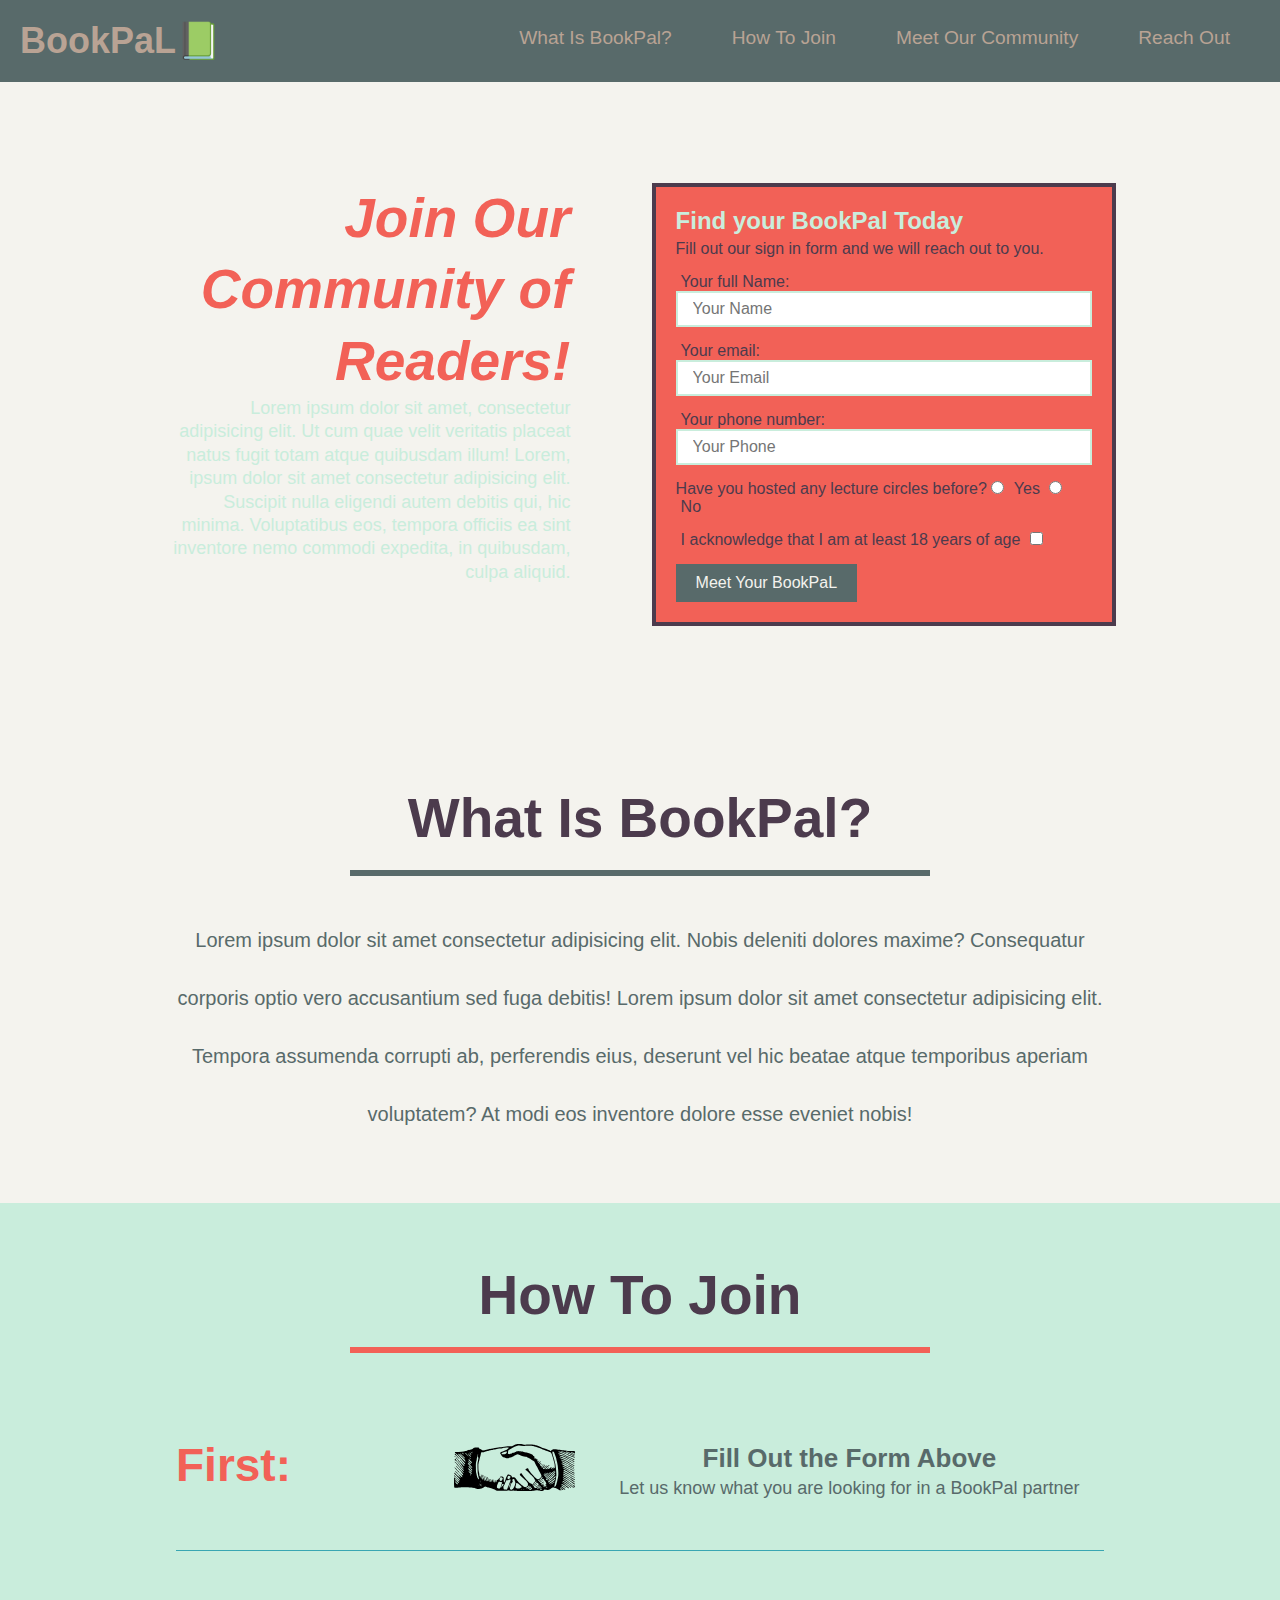
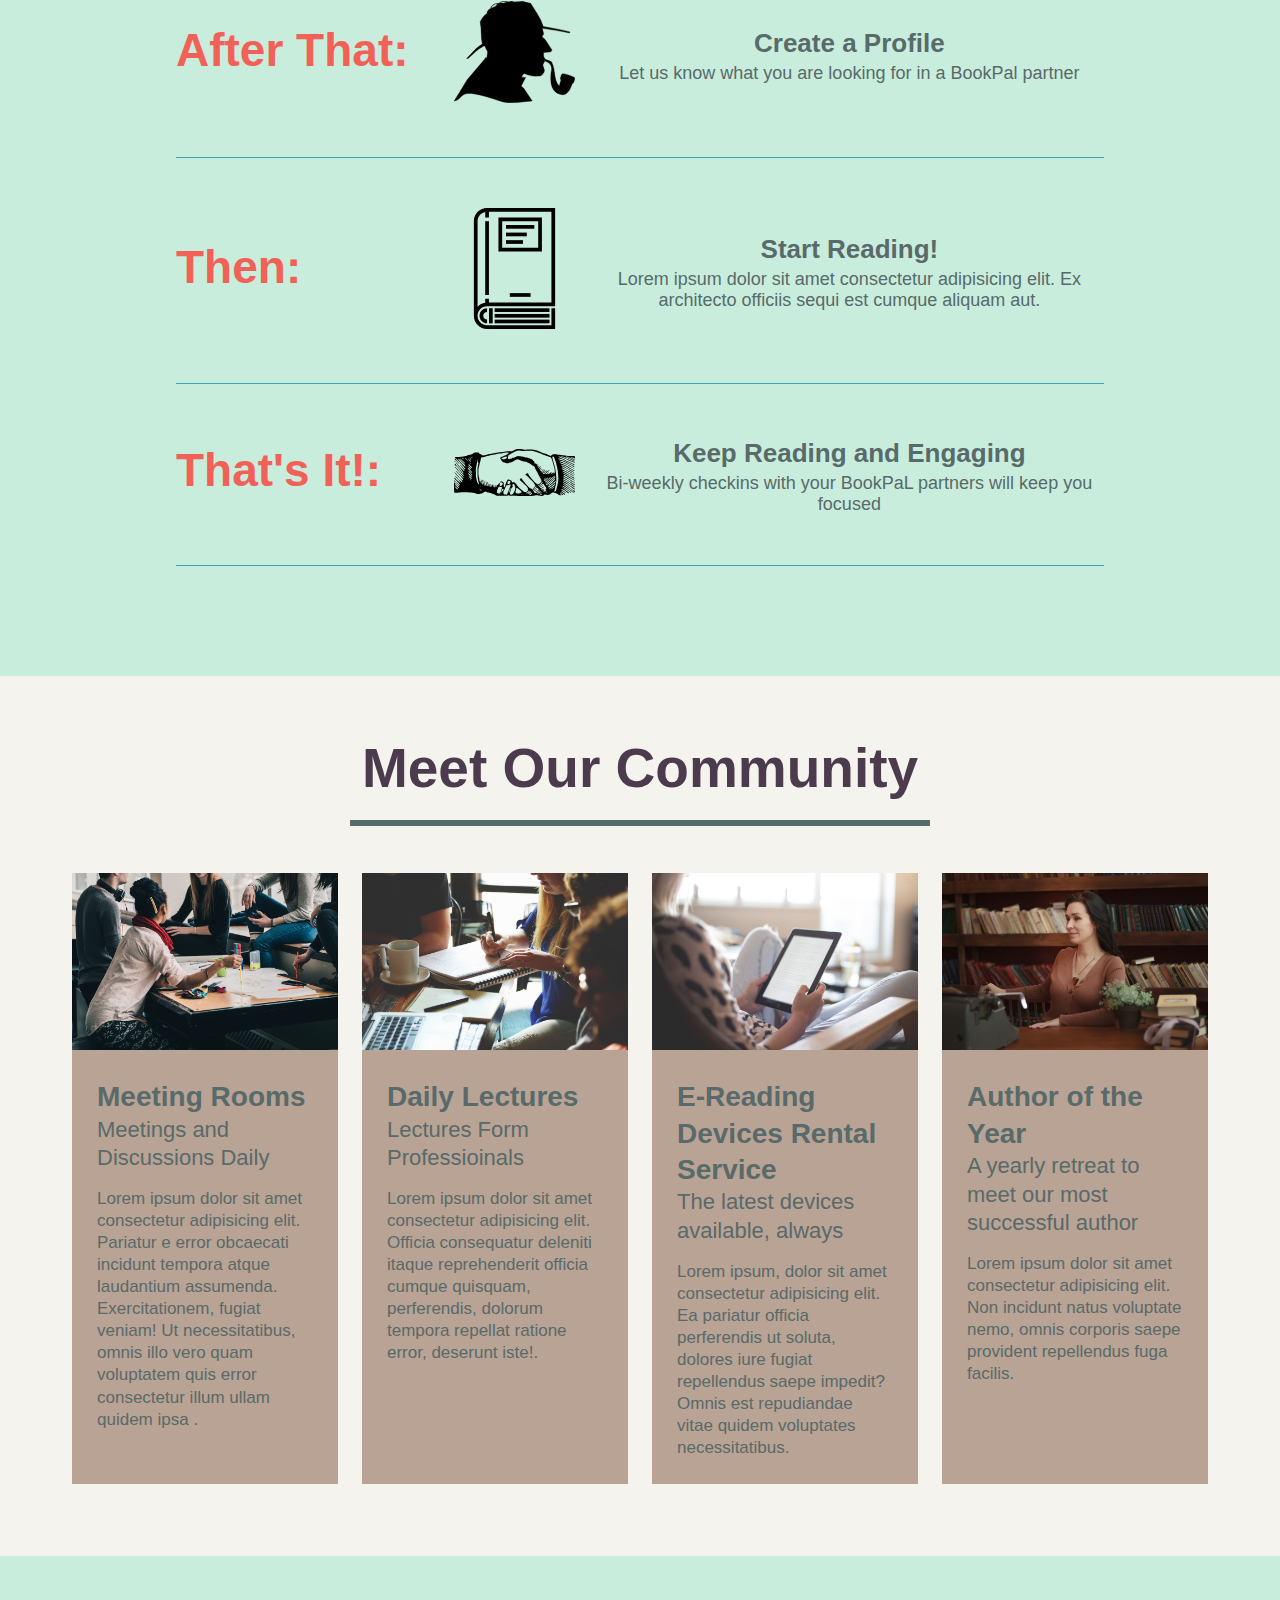
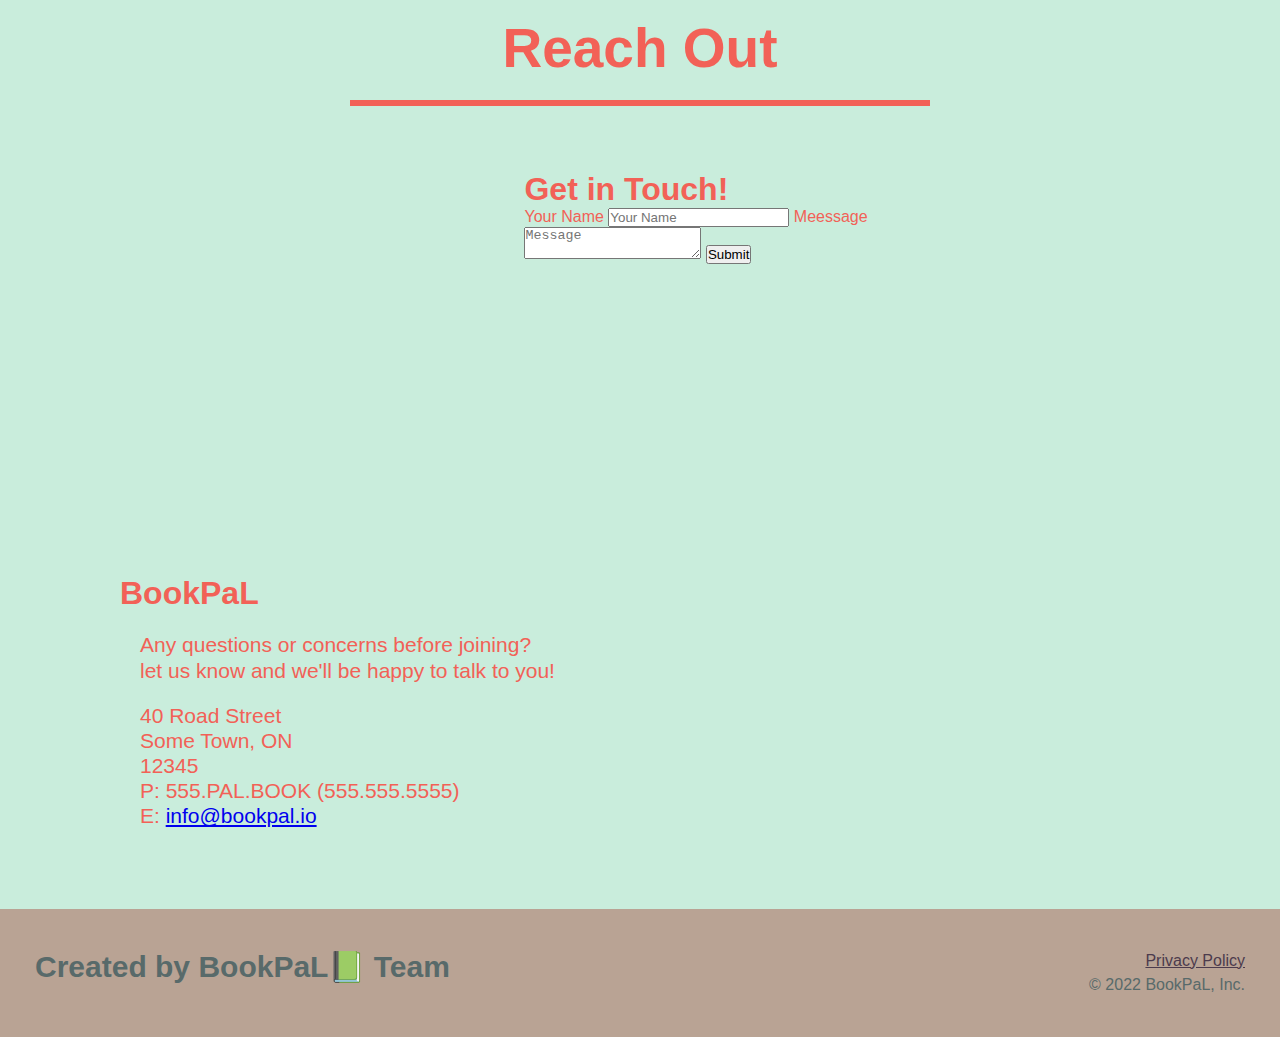
==== commit 747133db: "added flexbox to the perks section" ====
--- a/index.html
+++ b/index.html
@@ -132,42 +132,44 @@
     </section>
 
     <!-- "meet the trainers" section -->
-    <section id="meet-our-community" class="community">
+    <section id="meet-our-community">
       <div class="flex-row">
         <h2 class="section-title primary-border">Meet Our Community</h2>
       </div>
-      <article class="community-perk">
-        <img src="./assets/images/community1.jpg" alt="people reading">
-        <div class="community-info text-left">
-          <h3>Meeting Rooms</h3>
-          <h4>Meetings and Discussions Daily</h4>
-          <p>Lorem ipsum dolor sit amet consectetur adipisicing elit. Pariatur e error obcaecati incidunt tempora atque laudantium assumenda. Exercitationem, fugiat veniam! Ut necessitatibus, omnis illo vero quam voluptatem quis error consectetur illum ullam quidem ipsa .</p>
-        </div>
-      </article>
-      <article class="community-perk">
-        <div class="community-info text-right">
-          <h3>Daily Lectures</h3>
-          <h4>Lectures Form Professioinals</h4>
-          <p>Lorem ipsum dolor sit amet consectetur adipisicing elit. Officia consequatur deleniti itaque reprehenderit officia cumque quisquam, perferendis, dolorum tempora repellat ratione error, deserunt iste!.</p>
-        </div>
-        <img src="./assets/images/community2.jpg" alt="woman writing">
-      </article>
-      <article class="community-perk">
-        <img src="./assets/images/community3.jpg" alt="woman reading">
-        <div class="community-info text-left">
-          <h3>E-Reading Devices Rental Service</h3>
-          <h4>The latest devices available, always</h4>
-          <p>Lorem ipsum, dolor sit amet consectetur adipisicing elit. Ea pariatur officia perferendis ut soluta, dolores iure fugiat repellendus saepe impedit? Omnis est repudiandae vitae quidem voluptates necessitatibus.</p>
-        </div>
-      </article>
-      <article class="community-perk">
-        <div class="community-info text-right">
-          <h3>Author of the Year</h3>
-          <h4>A yearly retreat to meet our most successful author</h4>
-          <p>Lorem ipsum dolor sit amet consectetur adipisicing elit. Non incidunt natus voluptate nemo, omnis corporis saepe provident repellendus fuga facilis.</p>
-        </div>
-        <img src="./assets/images/community4.jpg" alt="woman librarian">
-      </article>
+      <div class="community">
+        <article class="community-perk">
+          <img src="./assets/images/community1.jpg" alt="people reading">
+          <div class="community-info">
+            <h3 class="perk-name">Meeting Rooms</h3>
+            <h4 class="perk-role">Meetings and Discussions Daily</h4>
+            <p>Lorem ipsum dolor sit amet consectetur adipisicing elit. Pariatur e error obcaecati incidunt tempora atque laudantium assumenda. Exercitationem, fugiat veniam! Ut necessitatibus, omnis illo vero quam voluptatem quis error consectetur illum ullam quidem ipsa .</p>
+          </div>
+        </article>
+        <article class="community-perk">
+          <img src="./assets/images/community2.jpg" alt="woman writing">
+          <div class="community-info">
+            <h3 class="perk-name">Daily Lectures</h3>
+            <h4 class="perk-role">Lectures Form Professioinals</h4>
+            <p>Lorem ipsum dolor sit amet consectetur adipisicing elit. Officia consequatur deleniti itaque reprehenderit officia cumque quisquam, perferendis, dolorum tempora repellat ratione error, deserunt iste!.</p>
+          </div>
+        </article>
+        <article class="community-perk">
+          <img src="./assets/images/community3.jpg" alt="woman reading">
+          <div class="community-info">
+            <h3 class="perk-name">E-Reading Devices Rental Service</h3>
+            <h4 class="perk-role">The latest devices available, always</h4>
+            <p>Lorem ipsum, dolor sit amet consectetur adipisicing elit. Ea pariatur officia perferendis ut soluta, dolores iure fugiat repellendus saepe impedit? Omnis est repudiandae vitae quidem voluptates necessitatibus.</p>
+          </div>
+        </article>
+        <article class="community-perk">
+          <img src="./assets/images/community4.jpg" alt="woman librarian">
+          <div class="community-info">
+            <h3 class="perk-name">Author of the Year</h3>
+            <h4 class="perk-role">A yearly retreat to meet our most successful author</h4>
+            <p>Lorem ipsum dolor sit amet consectetur adipisicing elit. Non incidunt natus voluptate nemo, omnis corporis saepe provident repellendus fuga facilis.</p>
+          </div>
+        </article>
+      </div>
       
     </section>
 
--- a/assets/css/style.css
+++ b/assets/css/style.css
@@ -241,26 +241,28 @@
 
 /* community section stylyng begins here */
 .community{  /*trainers*/
-
+  width: 100%;
+  margin: 0 auto;
+  display: flex;
+  flex-wrap: wrap;
+  justify-content: space-around;
 }
 
 .community-perk{
-  width: 1000px;
-  margin: 0 auto 30px auto;
+  flex: 1;
+  margin: 12px;
   background: var(--cream);
   color: var(--green);
-  overflow: auto;
+
 }
 
 .community-perk img{
-  width: 30%;
-  float: left;
+  width: 100%;
 }
 
 .community-info{
-  padding: 35px;
-  float: left;
-  width: 65%;
+  padding: 25px;
+  line-height: 1.3;
 }
 
 .text-left {
@@ -272,19 +274,18 @@
 }
 
 .community-info h3{
-  font-size: 32px;
-  margin-bottom: 8px;
+  font-size: 28px;
+
 }
 
 .community-info h4{ 
   font-weight: lighter;
-  font-size: 26px;
-  margin-bottom: 25px;
+  font-size: 22px;
+  margin-bottom: 15px;
 }
 
 .community-info p{
   font-size: 17px;
-  line-height: 1.3;
 }
 
 .contact{
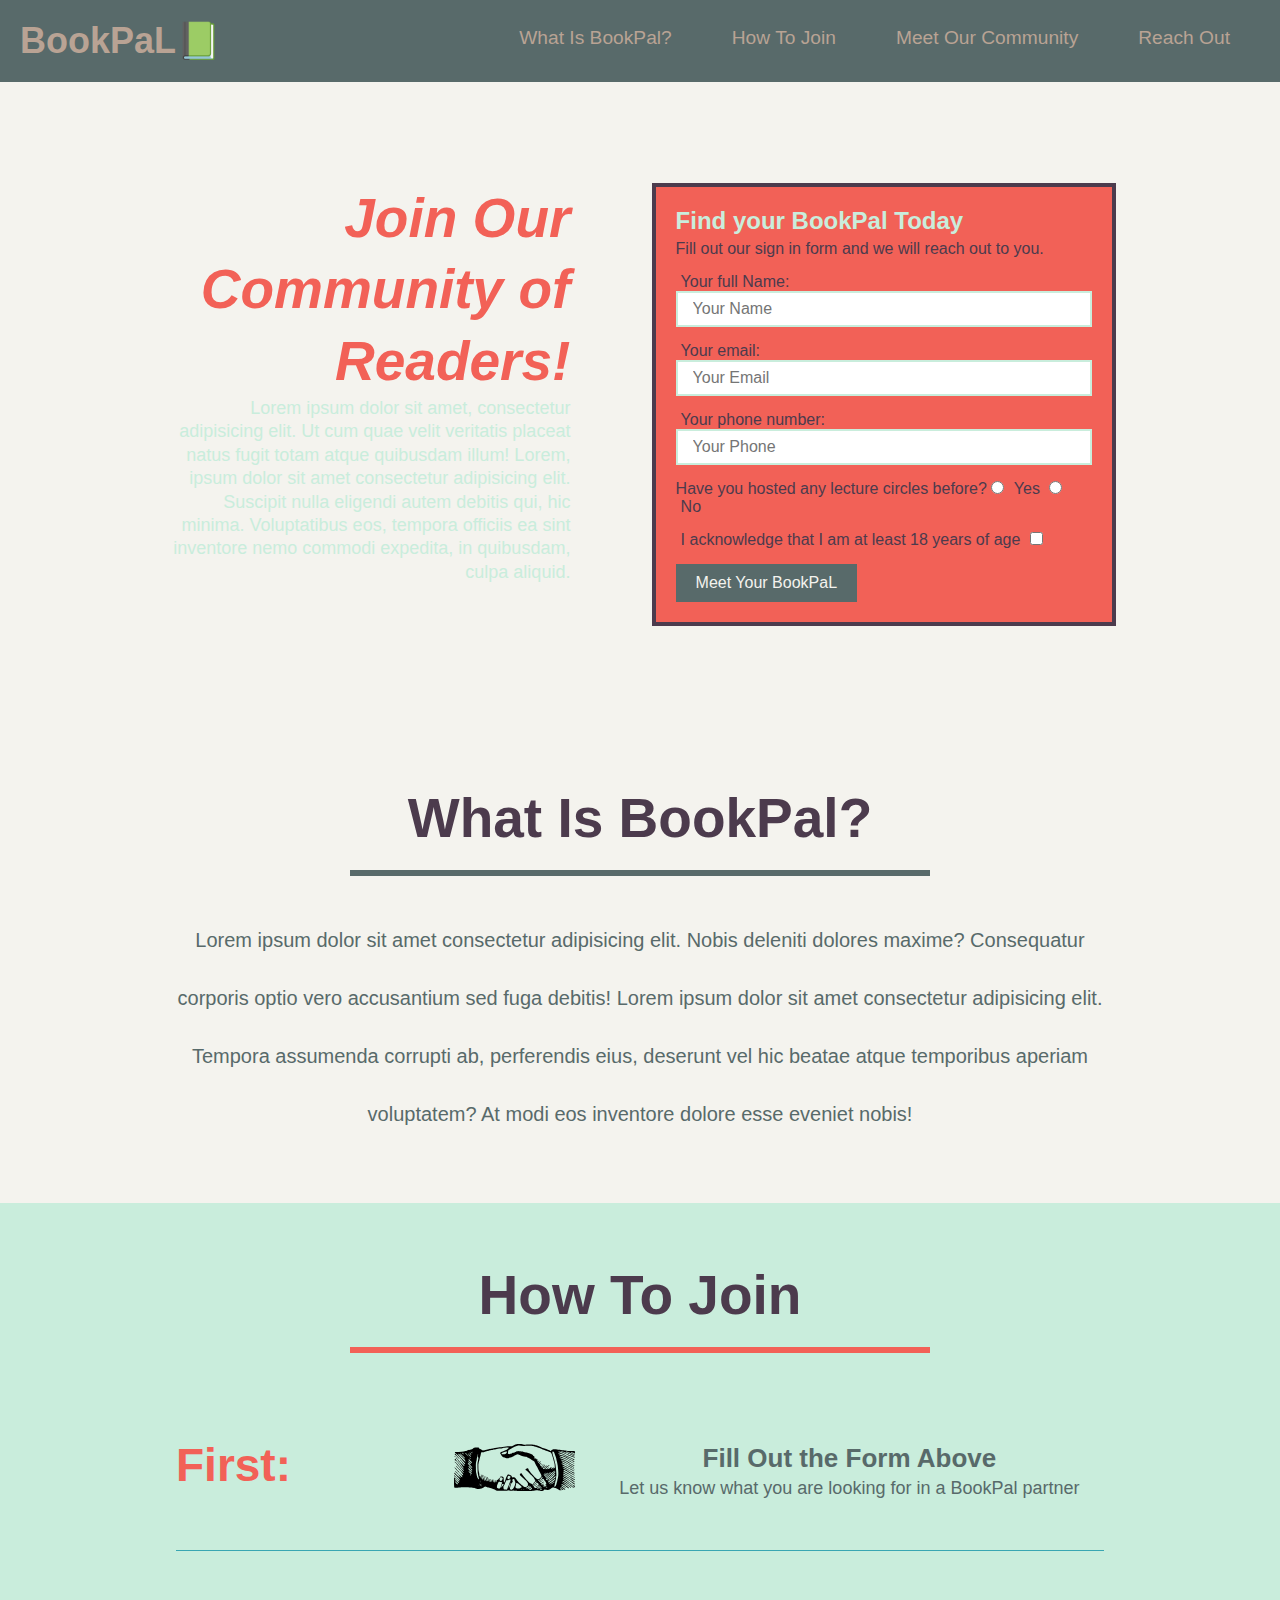
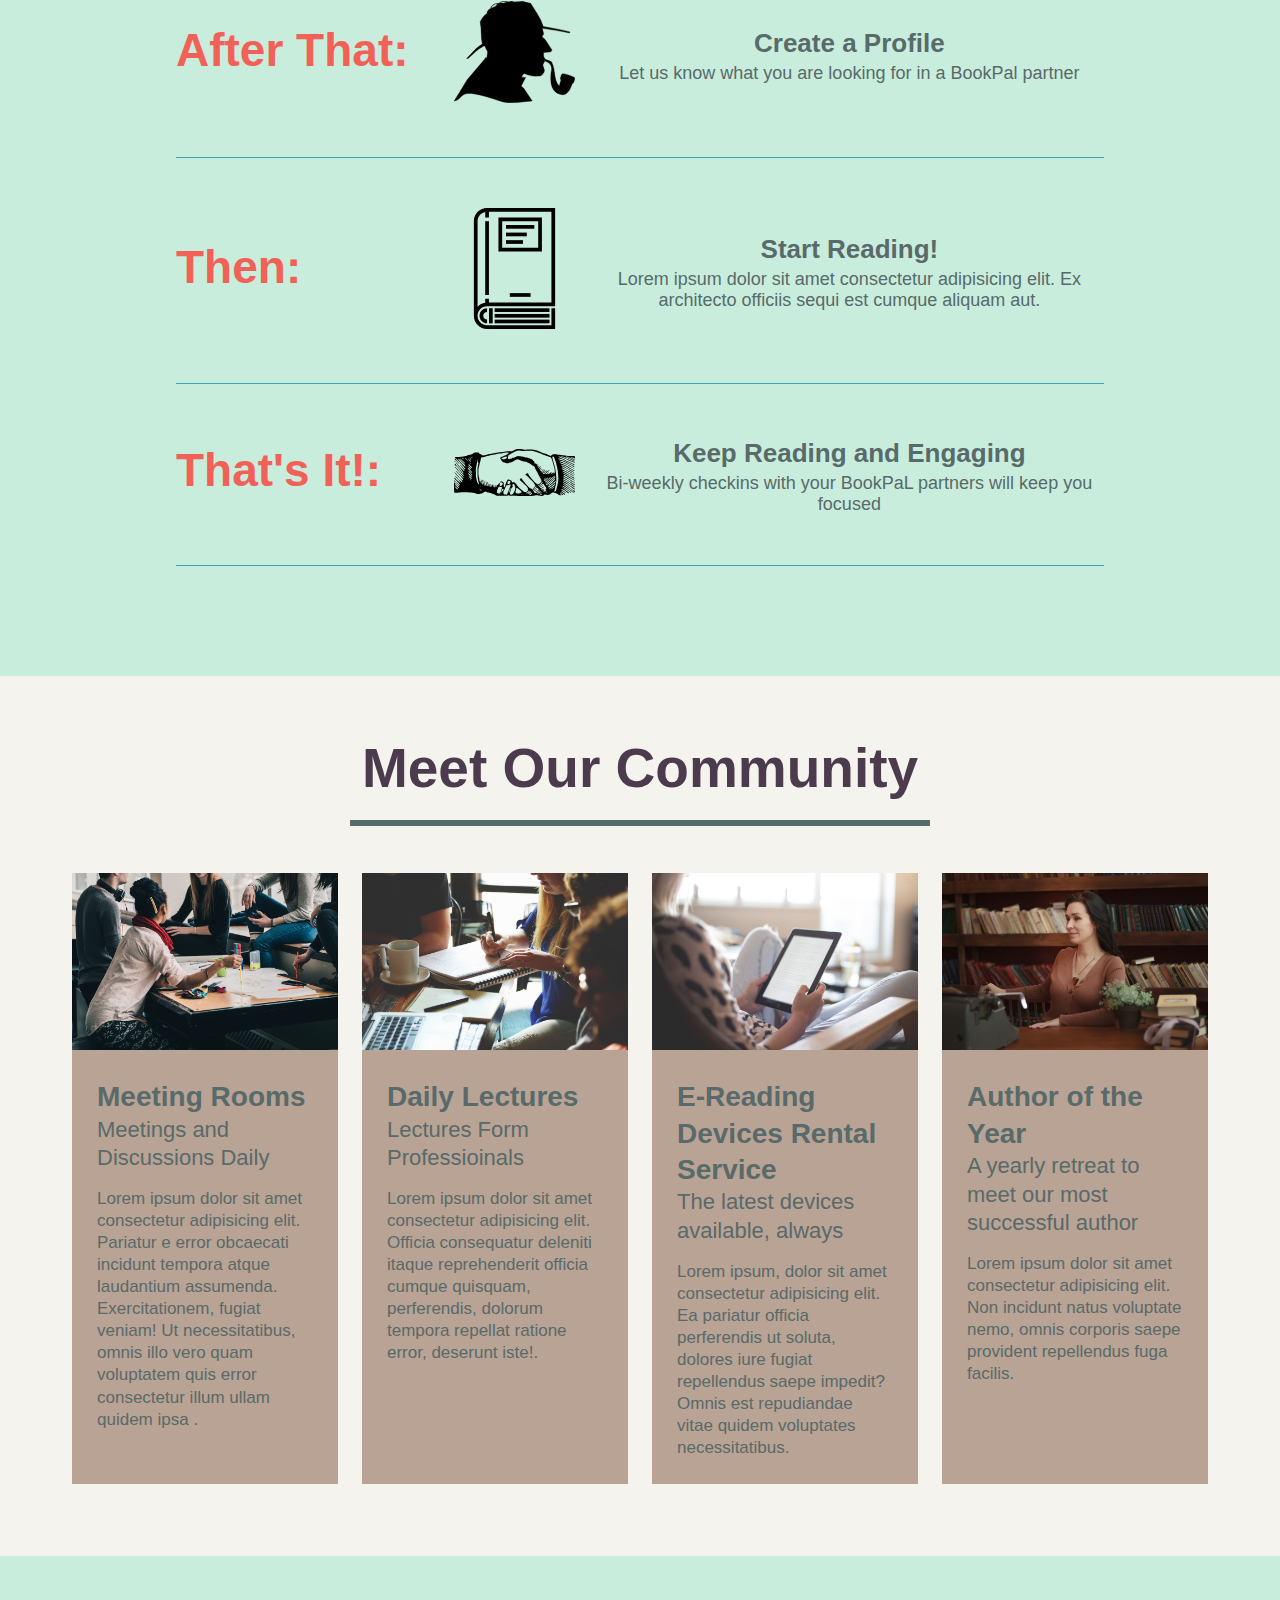
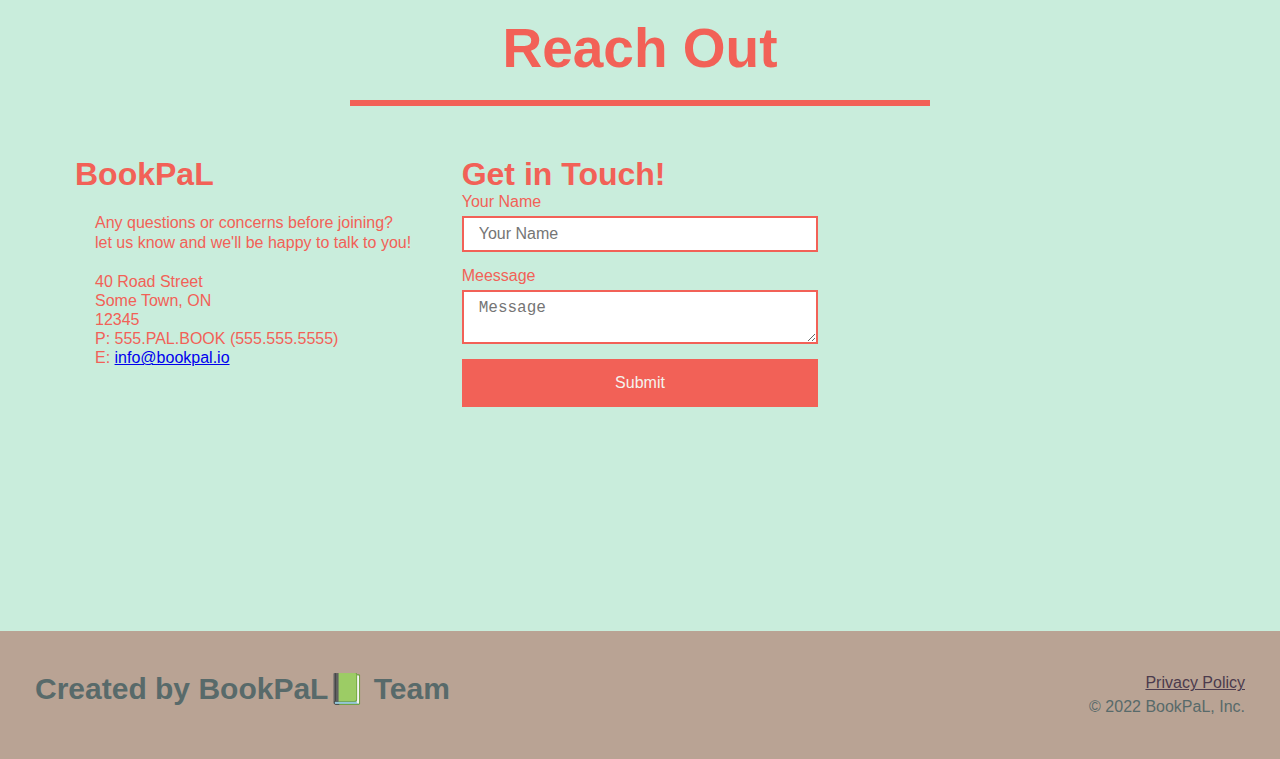
==== commit eff41fca: "added flexbox to the contact section" ====
--- a/index.html
+++ b/index.html
@@ -178,41 +178,42 @@
       <div class="flex-row">
         <h2 class="section-title">Reach Out</h2>
       </div>
+
       <div class="contact-info">
+      <div>
+        <h3>BookPaL</h3>
+        <p>Any questions or concerns before joining?
+          <br />
+        let us know and we'll be happy to talk to you!
+        </p>
+        <address>
+          40 Road Street <br/>
+          Some Town, ON<br/>
+          12345<br />
+          P: 555.PAL.BOOK (555.555.5555)<br/>
+          E: <a href="mailto:info@bookpal.io">info@bookpal.io</a>
+        </address>
+      </div>
+      
+      <div class="contact-form">
+        <h3>Get in Touch!</h3>
+        <form action="">
+          <label for="contact-name">Your Name</label>
+          <input type="text" id="contact-name" placeholder="Your Name" />
+
+          <label for="contact-message">Meessage</label>
+          <textarea id="contact-message" placeholder="Message" ></textarea>
+          
+          <button type="submit">Submit</button>
+        </form>
+      </div>
+
         <iframe src="https://www.google.com/maps/embed?pb=!1m18!1m12!1m3!1d22413.95978256973!2d-75.73854106124037!3d45.39431506239845!2m3!1f0!2f0!3f0!3m2!1i1024!2i768!4f13.1!3m3!1m2!1s0x4cce042fa78a040b%3A0x41870221886a58a1!2s40%20Ruskin%20St%2C%20Ottawa%2C%20ON%20K1Y%204W7!5e0!3m2!1sen!2sca!4v1673486458736!5m2!1sen!2sca" 
         style="border:0;" 
         allowfullscreen="" 
         loading="lazy" 
         referrerpolicy="no-referrer-when-downgrade">
         </iframe>
-
-        <div class="contact-form">
-          <h3>Get in Touch!</h3>
-          <form action="">
-            <label for="contact-name">Your Name</label>
-            <input type="text" id="contact-name" placeholder="Your Name" />
-
-            <label for="contact-message">Meessage</label>
-            <textarea id="contact-message" placeholder="Message" ></textarea>
-            
-            <button type="submit">Submit</button>
-          </form>
-        </div>
-
-        <div>
-          <h3>BookPaL</h3>
-          <p>Any questions or concerns before joining?
-            <br />
-          let us know and we'll be happy to talk to you!
-          </p>
-          <address>
-            40 Road Street <br/>
-            Some Town, ON<br/>
-            12345<br />
-            P: 555.PAL.BOOK (555.555.5555)<br/>
-            E: <a href="mailto:info@bookpal.io">info@bookpal.io</a>
-          </address>
-        </div>
       </div>
     </section>
 
--- a/assets/css/style.css
+++ b/assets/css/style.css
@@ -292,21 +292,26 @@
   background-color: var(--mint);
 }
 
+.contact-info{
+  display: flex;
+  justify-content: space-between;
+  flex-wrap: wrap;
+}
+
+.contact-info > * {
+  flex: 1;
+  margin: 15px;
+}
+
 .contact h2 {
   color: var(--coral);
 }
 
 .contact-info iframe {
-  width: 400px;
   height: 400px;
 }
 
 .contact-info div {
-  width: 510px;
-  display: inline-block;
-  vertical-align: top;
-  text-align: left;
-  margin: 30px 0 0 60px;
 }
 
 .contact-info h3{
@@ -316,10 +321,31 @@
 .contact-info p, .contact-info address {
   margin: 20px;
   line-height: 1.2;
-  font-size: 21px;
+  font-size: 16px;
   font-style: normal;
 }
 
+.contact-form input, .contact-form textarea{
+  border: 2px solid var(--coral);
+  display: block;
+  padding: 7px 15px;
+  font-size: 16px;
+  color: var(--brown);
+  width: 100%;
+  margin-bottom: 15px;
+  margin-top: 5px;
+}
+
+.contact-form button {
+  width: 100%;
+  border: none;
+  background: var(--coral);
+  color: var(--light);
+  text-align: center;
+  padding: 15px 0;
+  font-size: 16px;
+}
+
 .flex-row{
   display: flex;
 }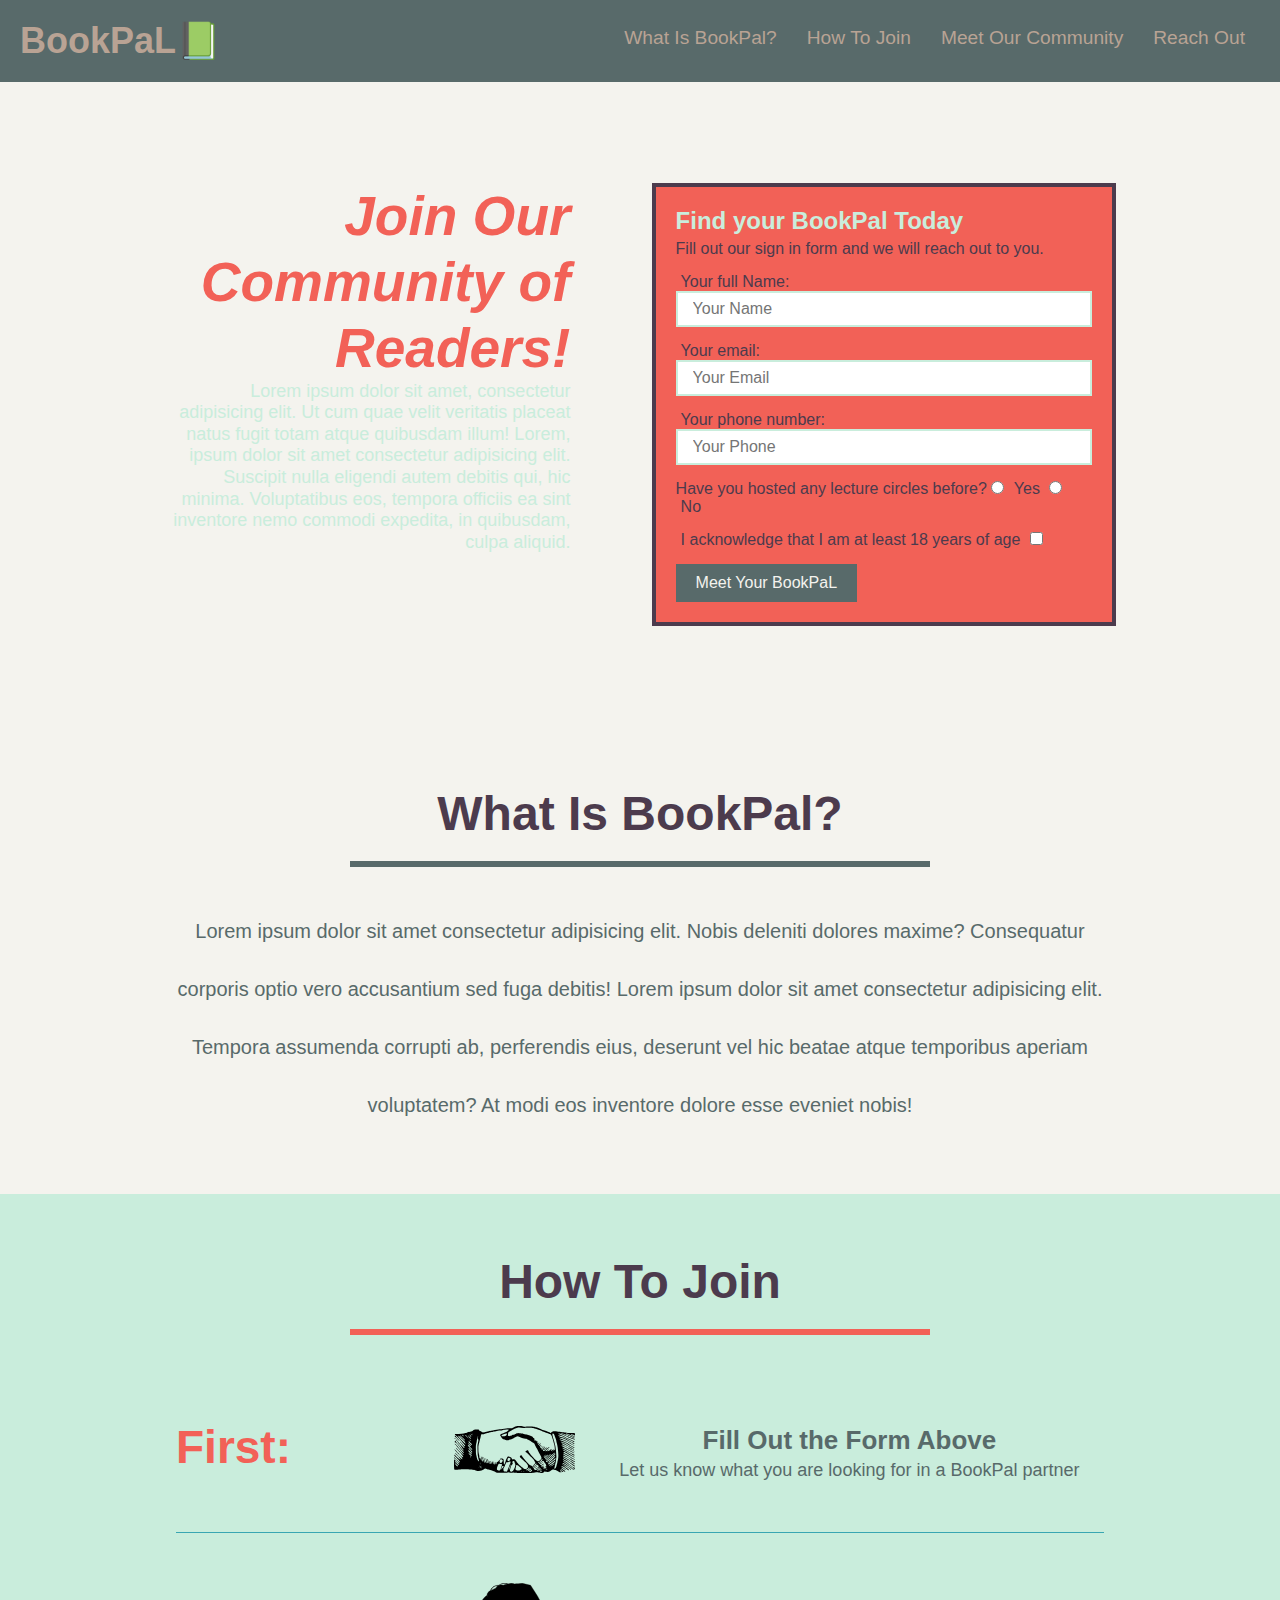
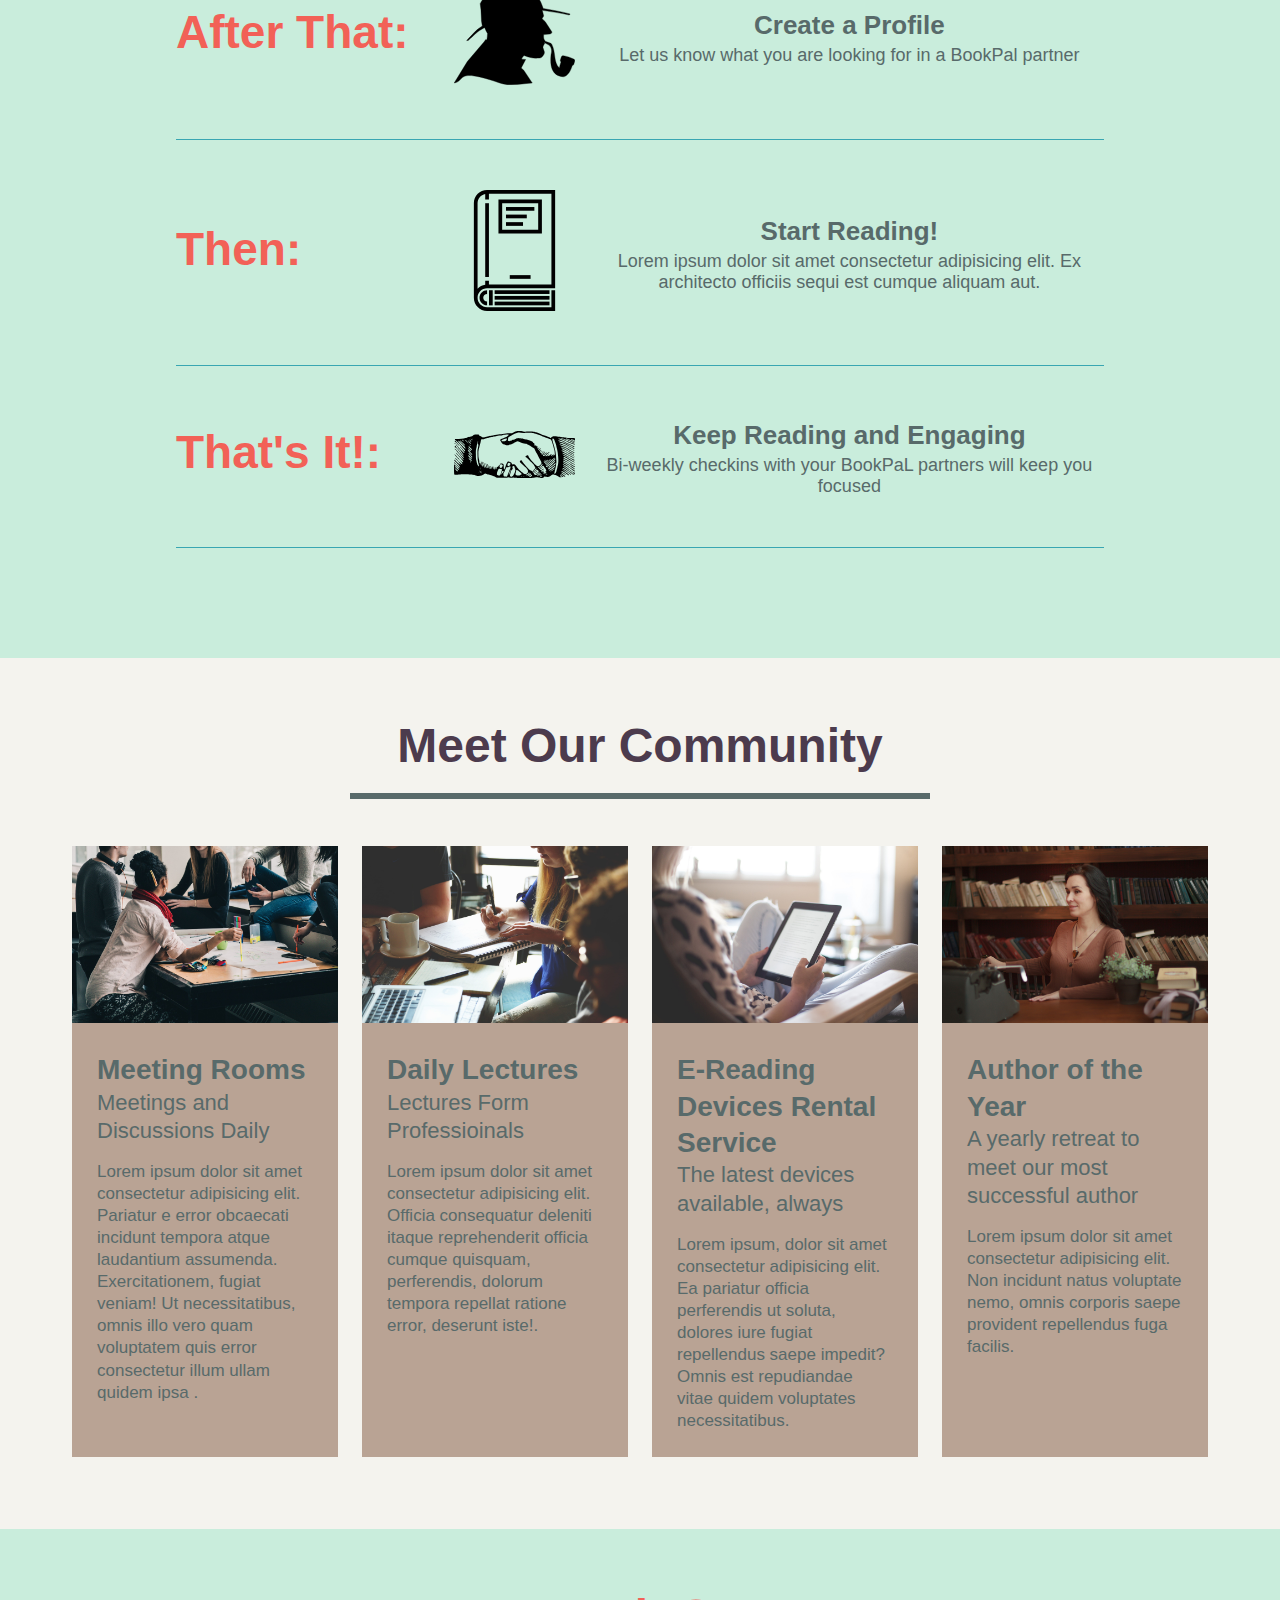
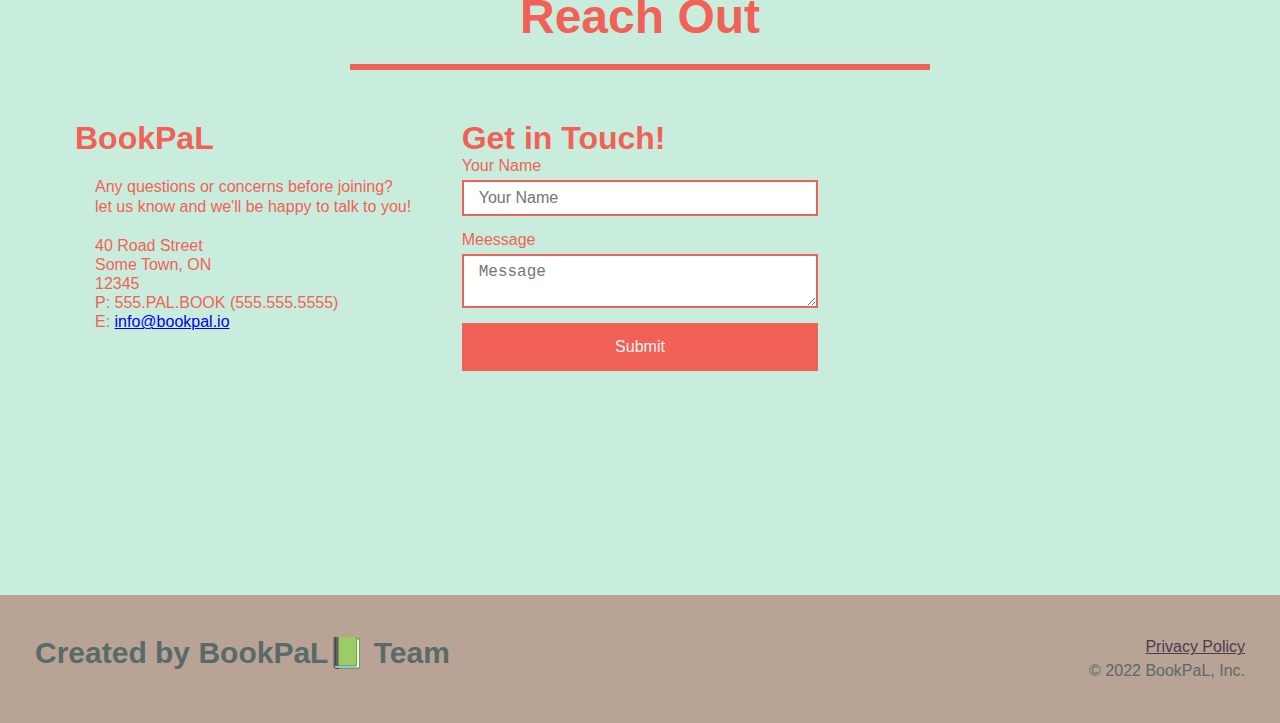
==== commit 04c5e32c: "added emdia queries skeleton to the css style page" ====
--- a/index.html
+++ b/index.html
@@ -2,6 +2,7 @@
 <html lang="eng">
   <head>
     <meta charset="UTF-8" />
+    <meta name="viewport" content="width=device-width, initial-scale=1.0" />
     <title>Book Pal</title>
     <link rel="stylesheet" href="./assets/css/style.css">
   </head>
--- a/assets/css/style.css
+++ b/assets/css/style.css
@@ -54,7 +54,7 @@
 }
 
 header nav ul li a{
-  margin: 0 30px;
+  padding: 10px 15px;
   font-weight: lighter;
   font-size: 1.5vw;
 }
@@ -95,6 +95,7 @@
   display: flex;
   justify-content: center;
   flex-wrap: wrap;
+  align-items: flex-start;
 }
 
 .hero-cta{
@@ -103,7 +104,7 @@
   margin: 3.5%;
   color: var(--mint);
   font-size: 18px;
-  line-height: 1.3;
+  line-height: 1.2;
 }
 
 .hero-cta h2 {
@@ -155,7 +156,7 @@
 
 /*HERO STYLES END*/
 .section-title{
-  font-size: 55px;
+  font-size: 48px;
   color: var(--brown);
   border-bottom: 6px solid var(--coral);
   padding-bottom: 20px;
@@ -348,4 +349,16 @@
 
 .flex-row{
   display: flex;
+}
+
+@media screen and (max-width: 980px){
+
+}
+
+@media screen and (max-width: 768px){
+
+}
+
+@media screen and (max-width: 575px){
+
 }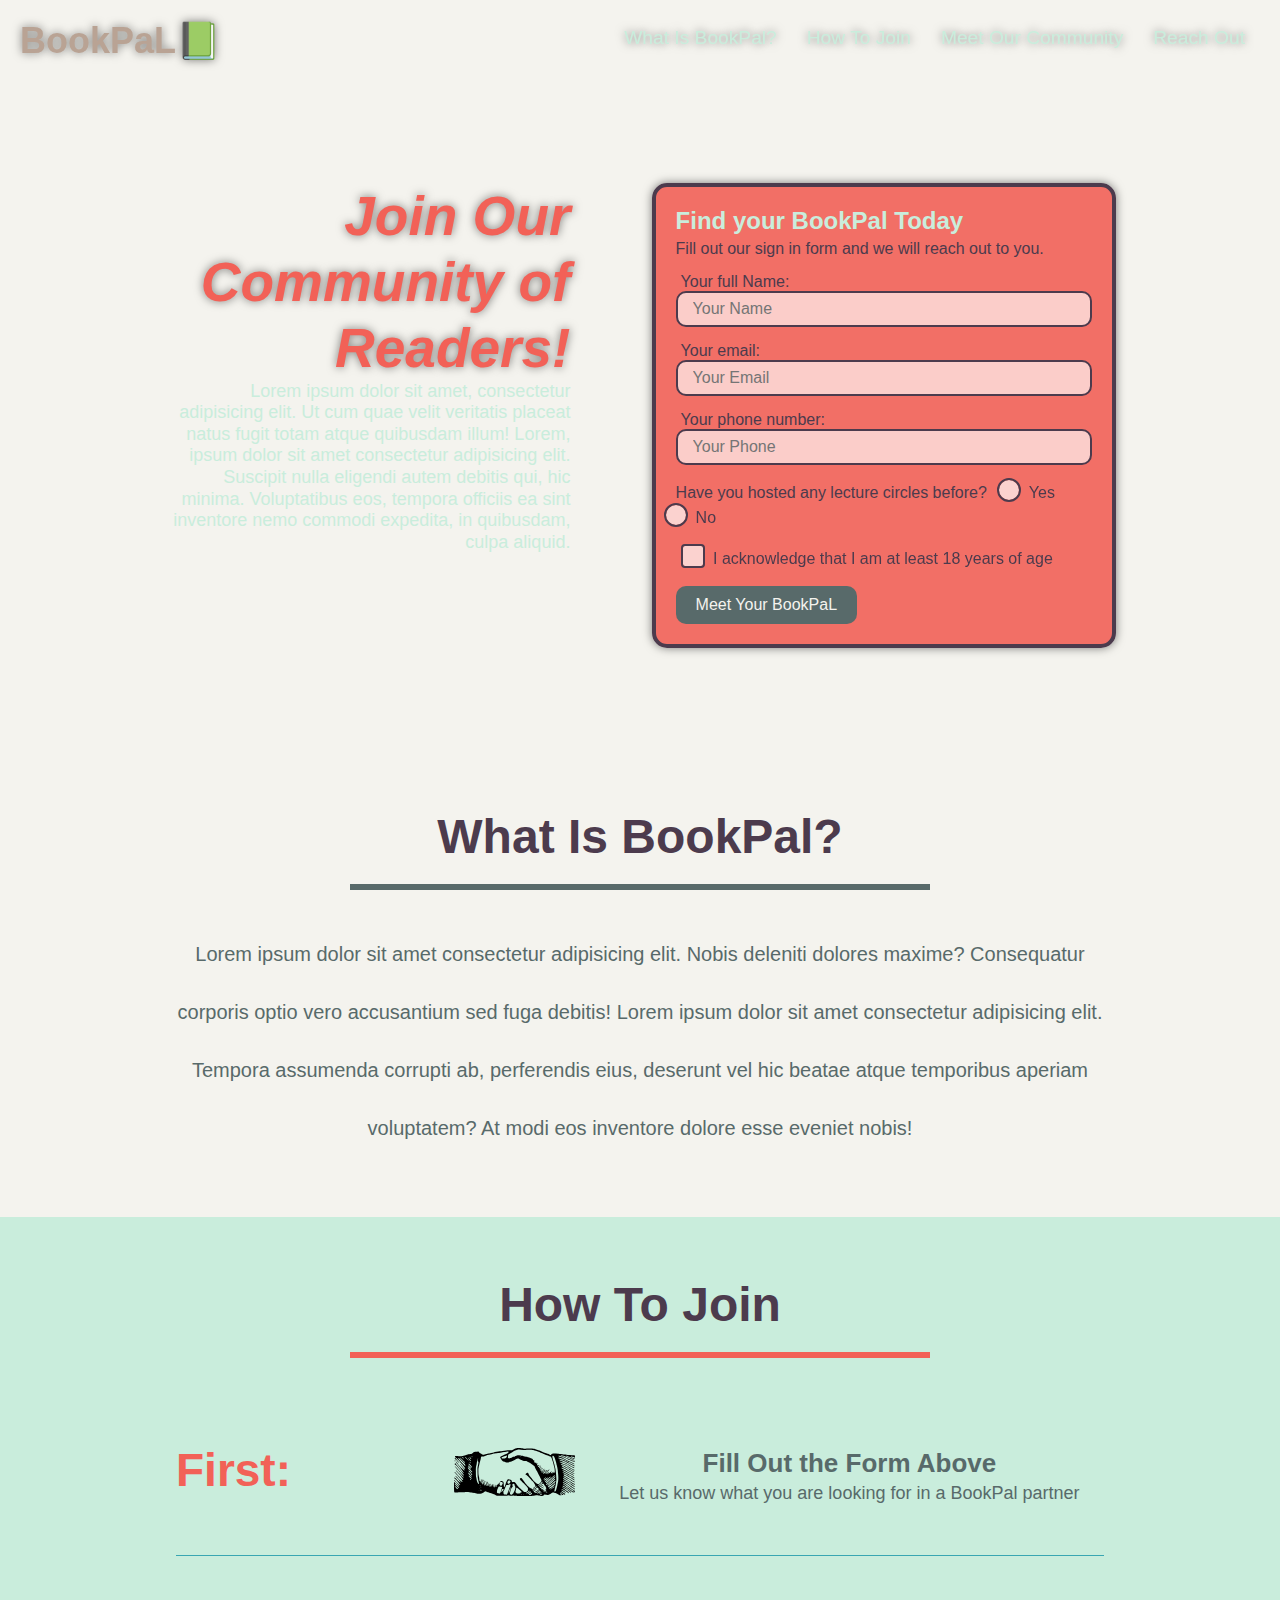
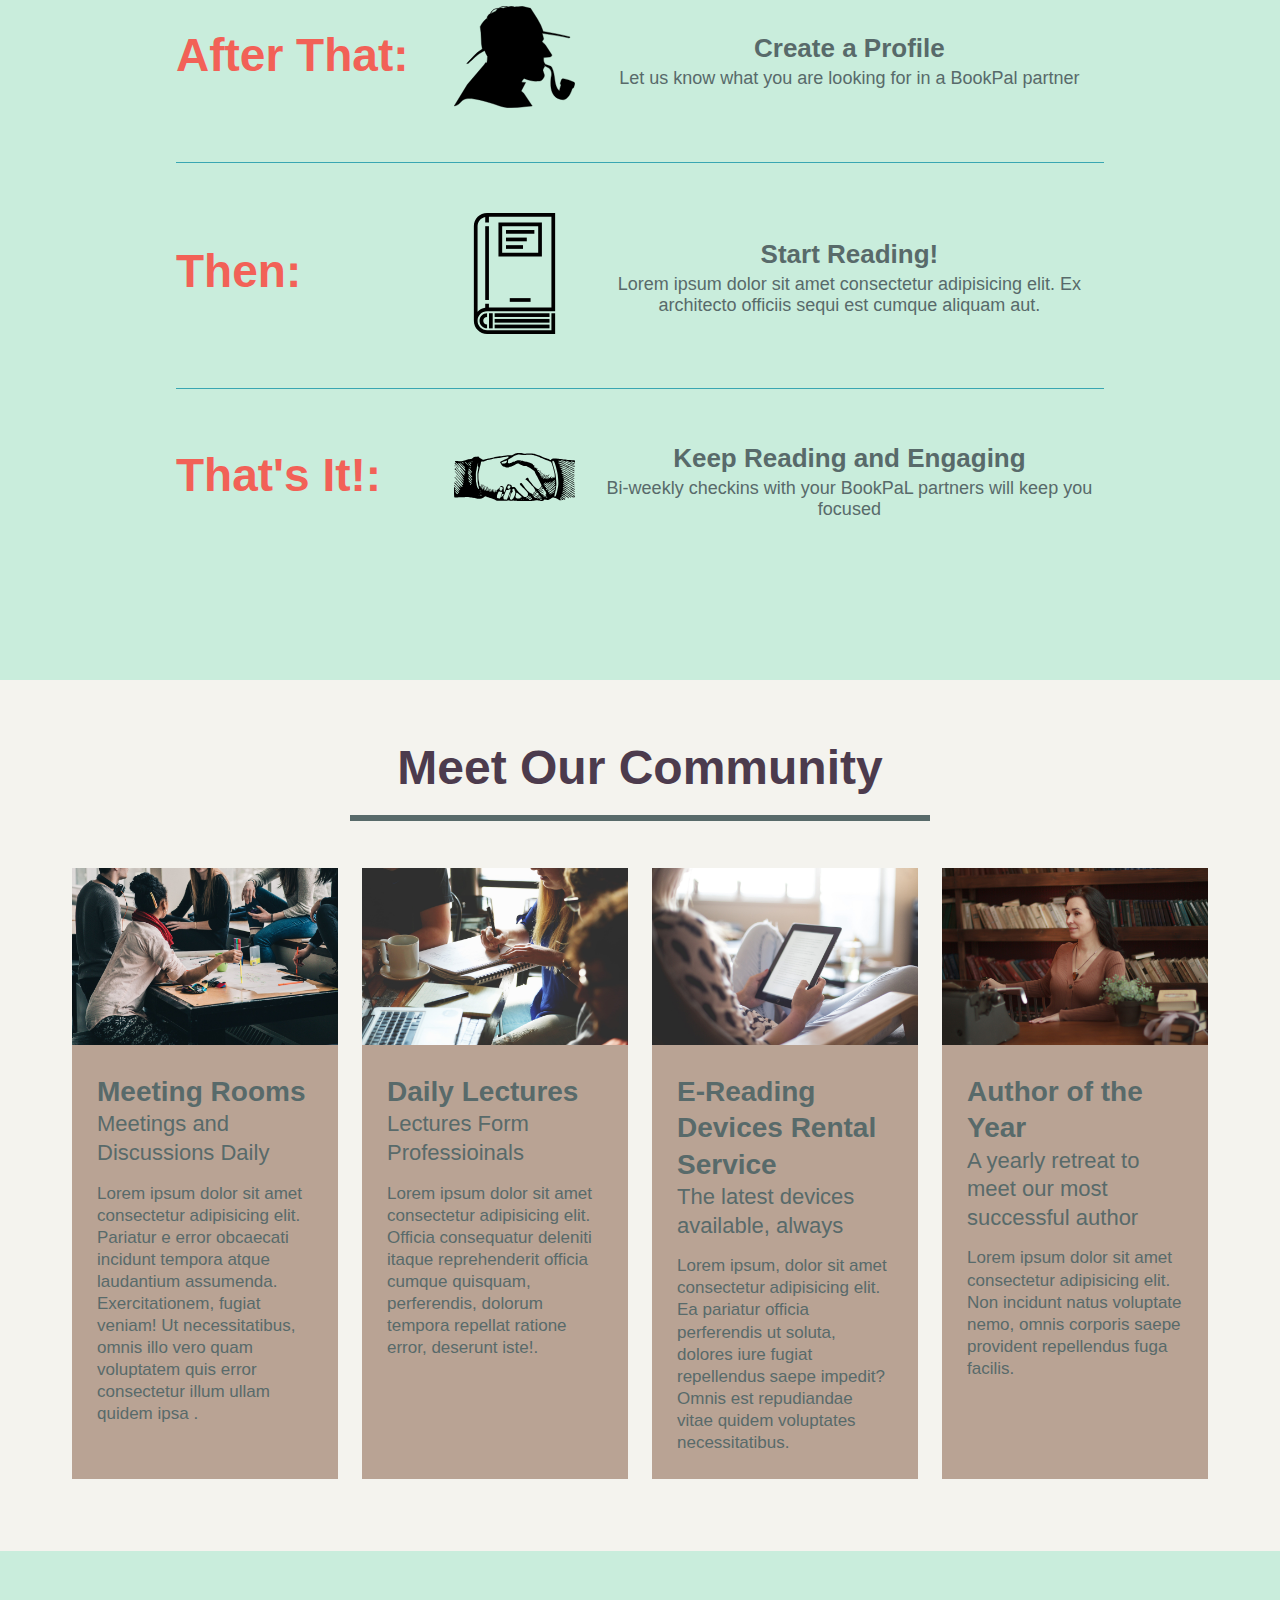
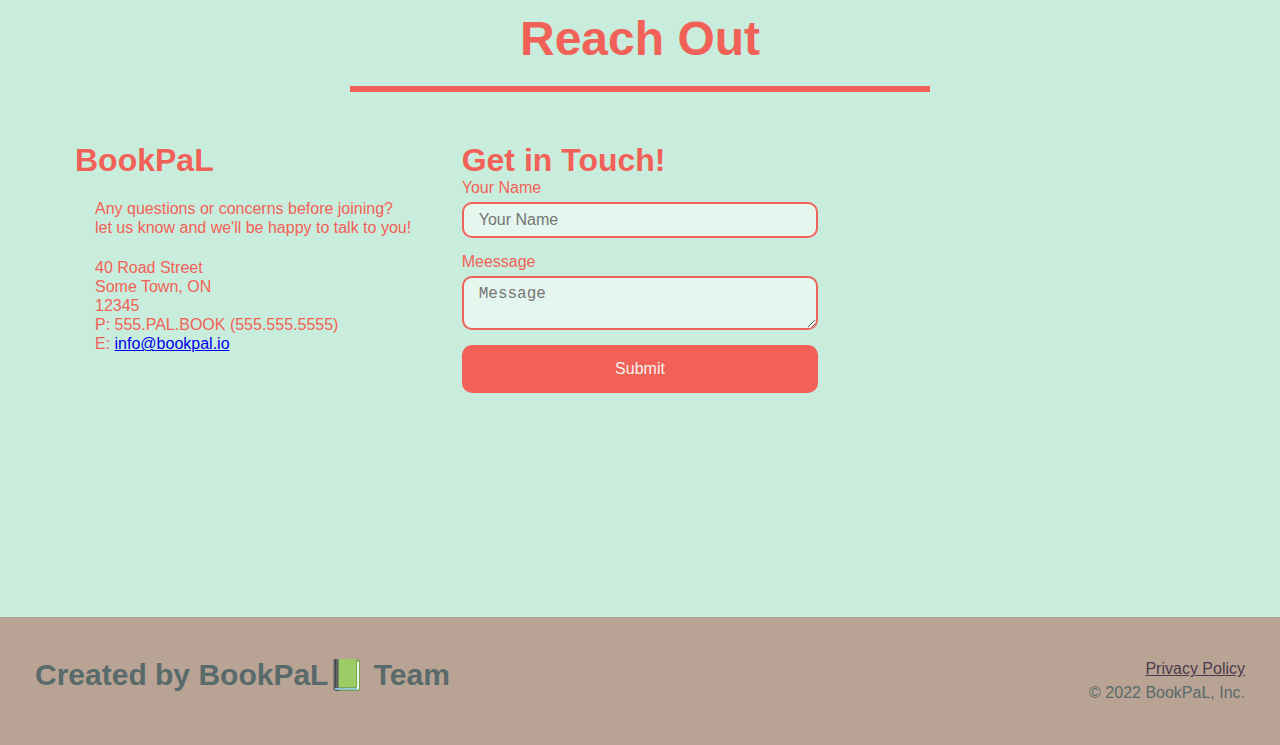
==== commit fa2b4bd9: "fixed form aesthetics and header z-index" ====
--- a/index.html
+++ b/index.html
@@ -44,14 +44,20 @@
           <input type="tel" placeholder="Your Phone" name="phone" id="phone" class="form-input"/>
           <p>
             Have you hosted any lecture circles before?
-            <input type="radio" name="lecture-confirm" id="lecture-yes">
-            <label for="lecture-yes">Yes</label>
-            <input type="radio" name="lecture-confirm" id="lecture-no">
-            <label for="lecture-no">No</label>
-          </p>
+            <span class="radio-wrapper">
+              <input type="radio" name="lecture-confirm" id="lecture-yes">
+              <label for="lecture-yes">Yes</label>
+            </span>
+            <span class="radio-wrapper">
+              <input type="radio" name="lecture-confirm" id="lecture-no">
+              <label for="lecture-no">No</label>
+            </span>
+            </p>
           <p>
-            <label for="checkbox">I acknowledge that I am at least 18 years of age </label>
-            <input type="checkbox" name="age-confirm" id="checkbox">
+            <span class="checkbox-wrapper">
+              <input type="checkbox" name="age-confirm" id="checkbox">
+              <label for="checkbox">I acknowledge that I am at least 18 years of age </label>
+            </span>
           </p>
           <button type="submit">
             Meet Your BookPaL
@@ -132,7 +138,7 @@
       </div>
     </section>
 
-    <!-- "meet the trainers" section -->
+    <!-- "meet the perks" section -->
     <section id="meet-our-community">
       <div class="flex-row">
         <h2 class="section-title primary-border">Meet Our Community</h2>
--- a/assets/css/style.css
+++ b/assets/css/style.css
@@ -23,10 +23,18 @@
 
 header{
   padding: 20px;
-  background-color: var(--green);
   display: flex;
   justify-content: space-between;
   flex-wrap: wrap;
+  position: -webkit-sticky;
+  position: sticky;
+  top: 0;
+
+  /* blending the background form the Hero to the sticky header */
+  background-image: url("../images/hero-book.jpg");
+  background-size: cover;
+  background-position: 80%;
+  background-attachment: fixed;
 }
 
 header h1 {
@@ -34,11 +42,13 @@
   font-size: 36px;
   color: var(--cream);
   margin: 0;
+  text-shadow: 0 0 10px rgba(0, 0, 0, 0.5);
 }
 
 header a {
   color: var(--cream);
   text-decoration: none;
+  z-index: 9999;
 }
 
 header nav{
@@ -57,6 +67,15 @@
   padding: 10px 15px;
   font-weight: lighter;
   font-size: 1.5vw;
+  color: var(--mint);
+  text-shadow: 0 0 10px rgba(0, 0, 0, 0.5);
+}
+
+header nav ul li a:hover{
+  background: var(--coral);
+  color: var(--light);
+  border-radius: 10px;
+  text-shadow: rgba(0, 0, 0, 0.9);
 }
 
 footer{
@@ -91,7 +110,8 @@
 .hero {
   background-image: url("../images/hero-book.jpg");
   background-size: cover;
-  background-position:bottom;
+  background-position: 80%;
+  background-attachment: fixed;
   display: flex;
   justify-content: center;
   flex-wrap: wrap;
@@ -111,15 +131,18 @@
   font-style: italic;
   font-size: 55px;
   color:var(--coral);
+  text-shadow: 0 0 10px rgba(0, 0, 0, 0.5);
 }
 
 .hero-form{
-  background-color: var(--coral);
+  background-color: rgba(242,97,87, .90);
   padding: 20px;
   color: var(--brown);
   border: solid 4px var(--brown);
   width: 40%;
   margin: 3.5%;
+  box-shadow: 0 0 10px rgba(0, 0, 0, 0.5);
+  border-radius: 15px;
 }
 
 .hero-form h3{
@@ -134,16 +157,24 @@
 
 .hero-form label {
   margin: 0 5px;
+  color: var(--brown);
 } 
 
 .form-input {
-  border:2px solid var(--mint);
+  border:2px solid var(--brown);
   display: block;
   padding: 7px 15px;
   font-size: 16px;
-  color: var(--green);
+  color: var(--brown);
   width: 100%;
-  margin-bottom: 15px;;
+  margin-bottom: 15px;
+  border-radius: 10px;
+  background-color: rgba(255,255,255, 0.65);
+}
+
+.form-input:focus {
+  background-color: rgba(255,255,255, .85);
+  outline: none;
 }
 
 .hero-form button {
@@ -152,7 +183,80 @@
   border: none;
   padding: 10px 20px;
   font-size: 16px;
-}
+  border-radius: 10px;
+}
+
+.hero-form button:hover {
+  background-color: var(--cream);  
+}
+
+/* the span element sorrounding the checkbox and radio buttons will hide the original design */
+.checkbox-wrapper input, .radio-wrapper input{
+  opacity: 0;
+}
+
+/* this prepares the label elements of every checkbox and radio button so that the new buttons can fit */
+.checkbox-wrapper label, .radio-wrapper label {
+  position: relative;
+  left: 10px;
+  margin: 10px;
+  line-height: 1.6;
+}
+
+/* using pseudo elements to add the custom buttons to the form */
+.checkbox-wrapper label::before, .radio-wrapper label::before{
+  content: "";
+  height: 20px;
+  width: 20px;
+  background: rgba(255, 255, 255, 0.69);
+  position: absolute;
+  top: -4px;
+  left: -30px;
+  border-radius: 2px;
+  outline: #4C3B4D solid 2px;
+}
+
+.radio-wrapper label::before{
+  border-radius: 50%;
+}
+
+/* creating the elements that show a checked radio or checkbox button */
+.radio-wrapper label::after{
+  content: "";
+  width: 20px;
+  height: 20px;
+  border-radius: 50%;
+  background:radial-gradient(circle, var(--cream),  var(--brown));
+  position: absolute;
+  left: -30px;
+  top: -4px;
+}
+
+.checkbox-wrapper label::after{
+  content: "";
+  height: 6px;
+  width: 14px;
+  border-left: 3px solid var(--brown);
+  border-bottom: 3px solid var(--brown);
+  position: absolute;
+  left: -28px;
+  top: 1px;
+  transform: rotate(-58deg);
+}
+
+/* access the state of the covered inputs using a pseudo-class */
+/* the after elements will only be displayed when the state is "checked" */
+.checkbox-wrapper input + label::after, 
+.radio-wrapper input + label::after {
+  content: none;
+}
+
+.checkbox-wrapper input:checked + label::after, 
+.radio-wrapper input:checked + label::after {
+  content: "";
+}
+
+
 
 /*HERO STYLES END*/
 .section-title{
@@ -192,7 +296,6 @@
   margin: 50px auto;
   padding-bottom: 50px;
   width: 80%;
-  border-bottom: 1px solid #39a6b2;
   display: flex;
   flex-wrap: wrap;
   align-items: center;
@@ -239,6 +342,10 @@
   text-align: center;
 }
 
+.step:not(:last-child){
+  border-bottom: 1px solid #39a6b2;
+}
+
 
 /* community section stylyng begins here */
 .community{  /*trainers*/
@@ -310,9 +417,6 @@
 
 .contact-info iframe {
   height: 400px;
-}
-
-.contact-info div {
 }
 
 .contact-info h3{
@@ -335,6 +439,13 @@
   width: 100%;
   margin-bottom: 15px;
   margin-top: 5px;
+  border-radius: 10px;
+  background-color: rgba(255, 255, 255, 0.5);
+}
+
+.contact-form input:focus, .contact-form textarea:focus {
+  outline: none;
+  background-color: rgba(238, 203, 197, 0.9);
 }
 
 .contact-form button {
@@ -345,6 +456,12 @@
   text-align: center;
   padding: 15px 0;
   font-size: 16px;
+  border-radius: 10px;
+}
+
+.contact-form button:hover {
+  color: var(--mint);
+  background: var(--brown);
 }
 
 .flex-row{
@@ -352,13 +469,106 @@
 }
 
 @media screen and (max-width: 980px){
-
+  header {
+    padding-bottom: 0;
+    justify-content: center;
+    position: relative;
+  }
+
+  header h1{
+    width: 100%;
+    text-align: center;
+  }
+
+  header nav ul {
+    margin-top: 20px;
+    width: 100%;
+    justify-content: center;
+  }
+
+  header nav ul li a {
+    font-size: 20px;
+  }
+
+  footer h2, footer div {
+    text-align: center;
+    width: 100%;
+  }
+
+  .hero-cta, .hero-form {
+    width: 100%;
+  }
+
+  .hero-cta {
+    text-align: center;
+  }
+
+  .section-title {
+    width: 80%;
+  }
+
+  .community-perk {
+    flex: 0 70%;
+  }
+
+  .contact-info iframe {
+    flex: 1 100%;
+  }
 }
 
 @media screen and (max-width: 768px){
-
+  section {
+    padding: 30px 15px;
+  }
+  .step h3 {
+    flex: 1 100%;
+    text-align: center;
+   }
+
+  .step-info {
+    flex: 2 100%;
+    text-align: center;
+    justify-content: center;
+  }
+
+  .step-img {
+    flex: 0 32%;
+    margin-right: 0;
+    margin-top: 15px;
+    margin-bottom: 15px;
+  }
+
+  .step-text{
+    flex: 100%;
+  }
 }
 
 @media screen and (max-width: 575px){
-
+  .hero-form button {
+    width: 100%;
+  }
+
+  .section-title {
+    width: 95%;
+  }
+
+  .intro p {
+    width: 100%;
+  } 
+
+  .community-perk {
+    flex: 0 100%;
+  }
+
+  .contact-info {
+    text-align: center;
+  }
+
+  .contact-info > * {
+    flex: 0 100%;
+  }
+
+  .contact-form {
+    order: 3
+  }
 }